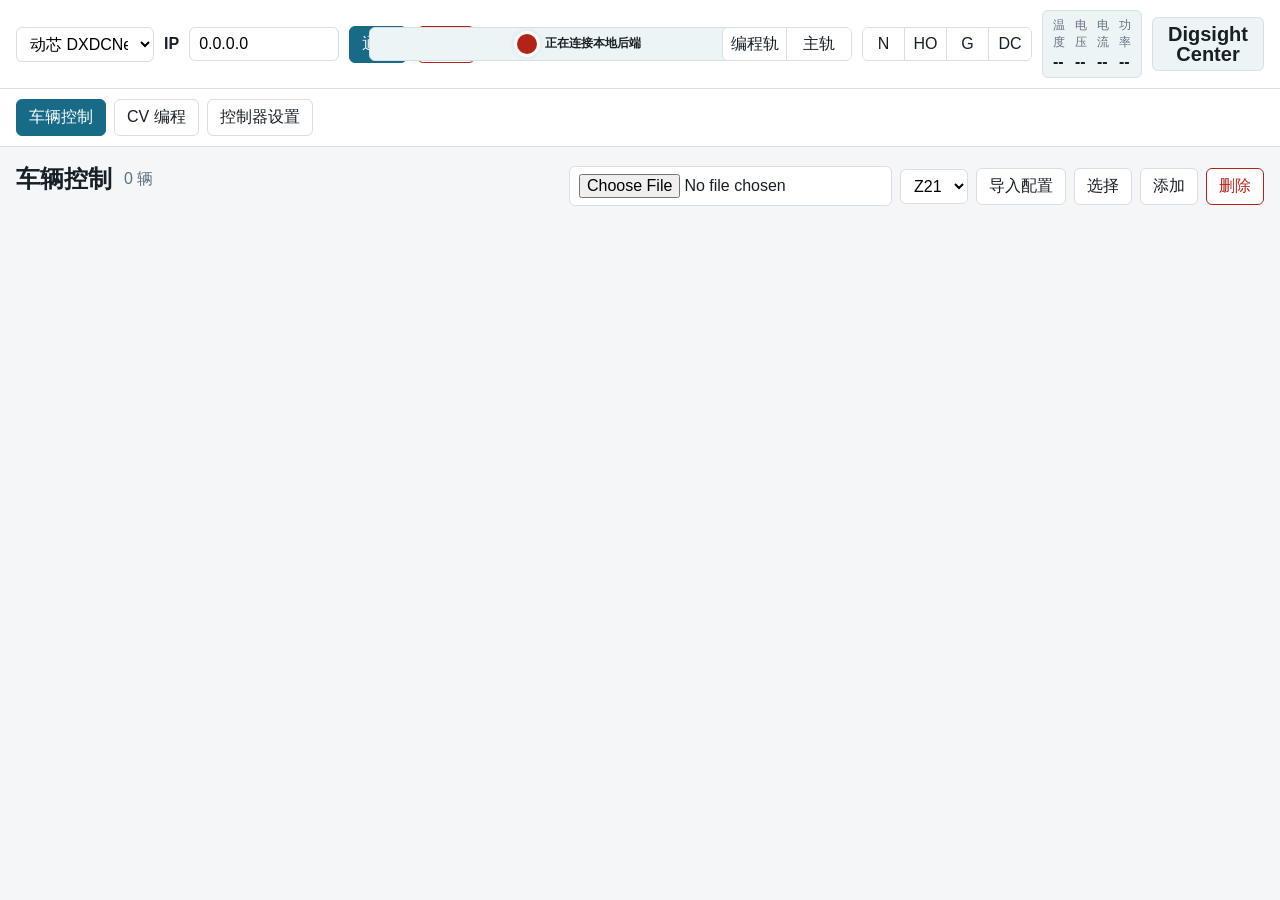
==== index.html @ 3682067f "[Feature] Add frontend CV workflows Add browser-side CV programming interactions, decoder metadata r" ====
<!doctype html>
<html lang="zh-CN">
<head>
  <meta charset="utf-8">
  <meta name="viewport" content="width=device-width, initial-scale=1">
  <title>Digsight Center</title>
  <link rel="icon" href="data:,">
  <link rel="stylesheet" href="/assets/css/app.css?v=20260620-cv-api">
</head>
<body>
  <main class="app-shell">
    <header id="controllerHeader" class="controller-header" aria-label="控制器状态">
      <div class="header-controls">
        <select id="controllerKindSelect" class="controller-kind" aria-label="控制器品牌型号">
          <option value="digsight_controller">动芯 DXDCNet</option>
        </select>
        <label class="ip-field" for="controllerIp">IP</label>
        <input id="controllerIp" name="controllerIp" value="0.0.0.0" inputmode="decimal">
        <button id="powerOnButton" class="primary" type="button">通电</button>
        <button id="powerOffButton" class="danger" type="button">断电</button>
      </div>
      <div id="connectionStatus" class="header-status" role="status" aria-live="polite">
        <span id="connectionLamp" class="lamp lamp-off" aria-label="控制器未能连通"></span>
        <span id="connectionStatusText" class="status-text">正在连接本地后端</span>
        <button id="statusDetailButton" class="status-detail-button" type="button" hidden>详情</button>
      </div>
      <div id="headerRuntime" class="header-runtime">
        <div id="programmingTargetSelector" class="target-selector" aria-label="CV 编程位置">
          <div class="target-buttons" role="group" aria-label="CV 编程位置">
            <button id="targetProgrammingTrackButton" type="button" data-programming-target="programming_track">编程轨</button>
            <button id="targetMainTrackButton" type="button" data-programming-target="main_track">主轨</button>
          </div>
        </div>
        <div id="operationModeSelector" class="mode-selector" aria-label="操作模式">
          <div class="mode-buttons" role="group" aria-label="操作模式">
            <button id="modeNButton" type="button" data-track-mode="n">N</button>
            <button id="modeHoButton" type="button" data-track-mode="ho">HO</button>
            <button id="modeGButton" type="button" data-track-mode="g">G</button>
            <button id="modeDcButton" type="button" data-track-mode="dc">DC</button>
          </div>
        </div>
        <dl class="header-metrics">
          <div><dt>温度</dt><dd id="headerTemperature">--</dd></div>
          <div><dt>电压</dt><dd id="headerVoltage">--</dd></div>
          <div><dt>电流</dt><dd id="headerCurrent">--</dd></div>
          <div><dt>功率</dt><dd id="headerPower">--</dd></div>
        </dl>
      </div>
      <div class="header-brand brand" aria-label="Digsight Center">
        <span class="brand-line">Digsight</span>
        <span class="brand-line">Center</span>
      </div>
    </header>

    <nav class="main-nav" aria-label="主功能">
      <button id="navVehicleControl" type="button" class="active">车辆控制</button>
      <button id="navCvProgramming" type="button">CV 编程</button>
      <button id="navControllerSettings" type="button">控制器设置</button>
    </nav>

    <section id="vehicleControlView" class="view active" aria-label="车辆控制">
      <div class="vehicle-view-toolbar">
        <div class="section-title vehicle-title">
          <h1>车辆控制</h1>
          <span id="vehicleCount">0 辆</span>
          <span id="vehicleModeHint"></span>
        </div>
        <section class="import-strip" aria-label="车辆导入">
          <input id="z21FileInput" type="file" accept=".z21">
          <select id="importFormatSelect" class="import-format" aria-label="导入格式">
            <option value="z21_layout_config">Z21</option>
          </select>
          <button id="importZ21Button" type="button">导入配置</button>
          <button id="selectVehiclesButton" type="button">选择</button>
          <button id="addVehicleButton" type="button">添加</button>
          <button id="deleteVehiclesButton" class="danger" type="button">删除</button>
        </section>
      </div>
      <div id="vehicleRegistry"></div>
      <div id="vehicleEditView" class="subview" hidden></div>
      <div id="vehicleControlDetailView" class="subview" hidden></div>
    </section>

    <section id="cvProgrammingView" class="view" aria-label="CV 编程" hidden>
      <section id="cvTargetPanel" class="panel cv-target-panel"></section>
      <div class="three-panel cv-programming-layout">
        <section id="chipInfoPanel" class="panel"></section>
        <section id="cvListPanel" class="panel"></section>
        <div id="cvEditStackPanel" class="panel-stack">
          <section id="addressPanel" class="panel"></section>
          <section id="cvEditorPanel" class="panel">
            <div id="cvBitEditor"></div>
          </section>
        </div>
      </div>
    </section>

    <section id="controllerSettingsView" class="view" aria-label="控制器设置" hidden>
      <div class="two-panel">
        <section id="controllerInfoPanel" class="panel"></section>
        <section id="trackProfilePanel" class="panel"></section>
      </div>
    </section>
  </main>
  <dialog id="statusDetailDialog" class="status-detail-dialog" aria-labelledby="statusDetailTitle">
    <div class="status-detail-header">
      <h2 id="statusDetailTitle">状态详情</h2>
      <button id="statusDetailCloseButton" class="status-detail-close" type="button" aria-label="关闭">×</button>
    </div>
    <pre id="statusDetailText" class="status-detail-text"></pre>
  </dialog>
  <script type="module" src="/assets/js/app.js?v=20260620-cv-api"></script>
</body>
</html>
---- assets/css/app.css ----
:root {
  color-scheme: light;
  font-family: "Microsoft YaHei", Arial, sans-serif;
  --bg: #f4f6f8;
  --panel: #ffffff;
  --line: #d7dee5;
  --text: #172026;
  --muted: #60717f;
  --accent: #176b87;
  --ok: #12805c;
  --danger: #b42318;
  --busy: #d99a00;
  --standby: #1d5fbf;
  --soft: #edf4f6;
  --vehicle-thumb-inline: clamp(3.5rem, 12vw, 4.5rem);
  --vehicle-thumb-block: clamp(2.6rem, 9vw, 3.4rem);
  --control-image-inline: clamp(4rem, 14vw, 5rem);
  --control-image-block: clamp(3.4rem, 8vw, 4.5rem);
}

* {
  box-sizing: border-box;
}

body {
  margin: 0;
  background: var(--bg);
  color: var(--text);
}

button,
input,
select {
  font: inherit;
}

button {
  min-height: 34px;
  padding: 7px 12px;
  border: 1px solid var(--line);
  border-radius: 6px;
  background: #ffffff;
  color: var(--text);
  cursor: pointer;
}

button.active,
button.primary {
  border-color: var(--accent);
  background: var(--accent);
  color: #ffffff;
}

button:disabled {
  color: var(--muted);
  cursor: not-allowed;
}

button.danger {
  border-color: var(--danger);
  color: var(--danger);
}

input,
select {
  min-height: 34px;
  padding: 7px 9px;
  border: 1px solid var(--line);
  border-radius: 6px;
  background: #ffffff;
}

.app-shell {
  min-height: 100vh;
  display: flex;
  flex-direction: column;
}

.controller-header {
  display: grid;
  grid-template-columns: minmax(0, 1fr) minmax(220px, auto) minmax(0, 1fr) auto;
  grid-template-areas: "controls status runtime brand";
  gap: 10px;
  align-items: center;
  min-height: 64px;
  padding: 10px 16px;
  border-bottom: 1px solid var(--line);
  background: var(--panel);
}

.header-controls {
  grid-area: controls;
  display: flex;
  align-items: center;
  gap: 10px;
  min-width: 0;
}

.header-controls button {
  flex: 0 0 auto;
  white-space: nowrap;
}

.header-controls #controllerIp {
  width: 150px;
}

.header-controls .controller-kind {
  width: 138px;
}

.header-status {
  grid-area: status;
  display: flex;
  align-items: center;
  justify-content: center;
  gap: 8px;
  justify-self: center;
  width: clamp(240px, 34vw, 420px);
  min-width: 220px;
  max-width: 420px;
  min-height: 34px;
  padding: 4px 10px;
  border: 1px solid var(--line);
  border-radius: 6px;
  background: var(--soft);
  text-align: center;
  font-size: 0.78rem;
  font-weight: 600;
  line-height: 1.25;
  color: var(--text);
}

.status-text {
  min-width: 0;
  display: -webkit-box;
  overflow: hidden;
  -webkit-box-orient: vertical;
  -webkit-line-clamp: 2;
  overflow-wrap: anywhere;
}

.status-detail-button {
  min-height: 0;
  padding: 0;
  border: 0;
  background: transparent;
  color: var(--accent);
  font-size: 0.85rem;
  font-weight: 700;
  text-decoration: underline;
}

.status-detail-dialog {
  width: min(760px, calc(100vw - 32px));
  max-height: min(720px, calc(100vh - 32px));
  padding: 14px;
  border: 1px solid var(--line);
  border-radius: 8px;
  background: #fff;
}

.status-detail-dialog::backdrop {
  background: rgba(15, 23, 42, 0.35);
}

.status-detail-header {
  display: flex;
  align-items: center;
  justify-content: space-between;
  gap: 12px;
  margin-bottom: 10px;
}

.status-detail-header h2 {
  margin: 0;
  font-size: 1rem;
}

.status-detail-close {
  inline-size: 32px;
  min-height: 32px;
  padding: 0;
  font-size: 20px;
  line-height: 1;
}

.status-detail-text {
  max-height: min(560px, calc(100vh - 150px));
  margin: 0;
  padding: 10px;
  overflow: auto;
  border: 1px solid var(--line);
  border-radius: 6px;
  background: #f8fafb;
  color: var(--text);
  font-family: ui-monospace, SFMono-Regular, Menlo, Consolas, monospace;
  font-size: 12px;
  line-height: 1.45;
  white-space: pre-wrap;
}

.header-runtime {
  grid-area: runtime;
  display: flex;
  justify-self: end;
  align-items: center;
  gap: 10px;
}

.header-brand {
  grid-area: brand;
  justify-self: end;
}

.brand {
  display: grid;
  place-items: center;
  gap: 0;
  line-height: 1;
  min-width: 112px;
  padding: 6px 10px;
  border: 1px solid var(--line);
  border-radius: 6px;
  background: var(--soft);
  text-align: center;
  font-size: 20px;
  font-weight: 700;
}

.brand-line {
  display: block;
}

.ip-field {
  color: var(--text);
  font-weight: 700;
}

.target-selector,
.mode-selector {
  display: flex;
  align-items: center;
  gap: 6px;
}

.target-buttons,
.mode-buttons {
  display: grid;
  border: 1px solid var(--line);
  border-radius: 6px;
  overflow: hidden;
  background: #ffffff;
}

.target-buttons {
  grid-template-columns: repeat(2, 64px);
}

.mode-buttons {
  grid-template-columns: repeat(4, 42px);
}

.target-buttons button,
.mode-buttons button {
  min-height: 32px;
  padding: 5px 0;
  border: 0;
  border-right: 1px solid var(--line);
  border-radius: 0;
}

.target-buttons button {
  min-width: 64px;
}

.mode-buttons button {
  min-width: 42px;
}

.target-buttons button:last-child,
.mode-buttons button:last-child {
  border-right: 0;
}

.lamp {
  inline-size: clamp(16px, 1.25rem, 22px);
  block-size: clamp(16px, 1.25rem, 22px);
  aspect-ratio: 1;
  flex: 0 0 auto;
  border-radius: 999px;
  display: inline-block;
  box-shadow: 0 0 0 3px rgba(255, 255, 255, 0.9), 0 0 10px rgba(15, 23, 42, 0.18);
}

.lamp-on,
.lamp-track-on {
  background: var(--ok);
}

.lamp-track-off {
  background: var(--standby);
}

.lamp-off {
  background: var(--danger);
}

.lamp-busy {
  background: var(--busy);
  animation: lampPulse 1s ease-in-out infinite;
}

.lamp-short {
  background: var(--danger);
  animation: lampPulse 1s ease-in-out infinite;
}

@keyframes lampPulse {
  0%,
  100% {
    opacity: 1;
  }

  50% {
    opacity: 0.35;
  }
}

.header-metrics {
  display: grid;
  grid-template-columns: repeat(4, auto);
  gap: 10px;
  margin: 0;
  min-height: 44px;
  padding: 6px 10px;
  border: 1px solid var(--line);
  border-radius: 6px;
  background: var(--soft);
}

.header-metrics div {
  display: grid;
  gap: 2px;
}

.header-metrics dt {
  color: var(--muted);
  font-size: 12px;
}

.header-metrics dd {
  margin: 0;
  font-weight: 600;
}

.main-nav {
  display: flex;
  gap: 8px;
  align-items: center;
  padding: 10px 16px;
  border-bottom: 1px solid var(--line);
  background: var(--panel);
}

.view {
  padding: 16px;
}

.vehicle-view-toolbar {
  display: flex;
  align-items: center;
  justify-content: space-between;
  gap: 16px;
  margin-bottom: 14px;
}

.vehicle-title {
  margin-bottom: 0;
  min-width: 0;
}

.vehicle-title span {
  color: var(--muted);
}

.import-strip {
  display: flex;
  flex-wrap: wrap;
  justify-content: flex-end;
  gap: 8px;
  align-items: center;
}

.section-title,
.subview-toolbar {
  display: flex;
  gap: 12px;
  align-items: center;
  margin-bottom: 14px;
}

.section-title h1,
.subview-toolbar h1,
.speed-panel h2 {
  margin: 0;
}

.vehicle-grid {
  display: grid;
  grid-template-columns: repeat(auto-fill, minmax(250px, 1fr));
  gap: 12px;
}

.vehicle-card {
  display: grid;
  grid-template-columns: var(--vehicle-thumb-inline) minmax(0, 1fr);
  gap: 12px;
  align-items: center;
  padding: 12px;
  border: 1px solid var(--line);
  border-radius: 8px;
  background: var(--panel);
  overflow: hidden;
}

.vehicle-card > img,
.vehicle-card > .vehicle-placeholder {
  inline-size: var(--vehicle-thumb-inline);
  block-size: var(--vehicle-thumb-block);
  object-fit: contain;
}

.image-preview img {
  max-width: 100%;
  max-height: 100%;
  object-fit: contain;
}

.vehicle-placeholder {
  width: 72px;
  height: 54px;
  display: grid;
  place-items: center;
  border: 1px solid var(--line);
  border-radius: 6px;
  color: var(--muted);
  background: var(--soft);
}

.vehicle-text {
  min-width: 0;
}

.vehicle-text h2 {
  margin: 0 0 4px;
  min-width: 0;
  display: flex;
  align-items: center;
  gap: 6px;
  overflow: hidden;
  white-space: nowrap;
  font-size: 18px;
  line-height: 1.35;
}

.vehicle-display-name {
  min-width: 0;
  flex: 0 1 auto;
  overflow: hidden;
  text-overflow: ellipsis;
  white-space: nowrap;
}

.vehicle-type-icon {
  inline-size: 1.4rem;
  block-size: 1.4rem;
  display: inline-grid;
  place-items: center;
  flex: 0 0 auto;
  line-height: 1;
}

.vehicle-kind-icon {
  inline-size: 1.35rem;
  block-size: 1.35rem;
  display: block;
}

.vehicle-energy-glyph {
  position: relative;
  inline-size: 1.45rem;
  block-size: 1.45rem;
  display: inline-block;
  color: var(--accent);
}

.vehicle-energy-diesel {
  color: #dc2626;
}

.vehicle-energy-electric {
  color: #eab308;
}

.vehicle-energy-steam {
  color: #111827;
}

.vehicle-energy-hybrid {
  color: #16a34a;
}

.vehicle-energy-body {
  position: absolute;
  left: 0.14rem;
  top: 0.47rem;
  inline-size: 1.14rem;
  block-size: 0.5rem;
  border: 2px solid currentColor;
  border-radius: 2px;
  background: transparent;
}

.vehicle-energy-pantograph {
  position: absolute;
  left: 0.25rem;
  top: 0.04rem;
  inline-size: 0.94rem;
  block-size: 0.44rem;
}

.vehicle-energy-pantograph::before,
.vehicle-energy-pantograph::after {
  content: "";
  position: absolute;
  top: 0.29rem;
  inline-size: 0.42rem;
  block-size: 2px;
  border-radius: 999px;
  background: currentColor;
}

.vehicle-energy-pantograph::before {
  left: 0.16rem;
  transform: rotate(-34deg);
  transform-origin: left center;
}

.vehicle-energy-pantograph::after {
  right: 0.16rem;
  transform: rotate(34deg);
  transform-origin: right center;
}

.vehicle-energy-pantograph-diamond {
  position: absolute;
  left: 50%;
  top: 0.03rem;
  inline-size: 0.26rem;
  block-size: 0.26rem;
  border: 2px solid currentColor;
  border-radius: 2px;
  background: transparent;
  transform: translateX(-50%) rotate(45deg);
}

.vehicle-energy-bolt {
  position: absolute;
  left: 50%;
  top: 50%;
  inline-size: 0.26rem;
  block-size: 0.42rem;
  background: currentColor;
  clip-path: polygon(50% 0, 100% 0, 64% 42%, 100% 42%, 30% 100%, 44% 56%, 0 56%);
  transform: translate(-50%, -50%);
}

.vehicle-energy-engine {
  position: absolute;
  left: 50%;
  top: 50%;
  inline-size: 0.86rem;
  block-size: 0.28rem;
  border-bottom: 2px solid currentColor;
  transform: translate(-50%, -50%);
}

.vehicle-energy-engine::before,
.vehicle-energy-engine::after {
  content: "";
  position: absolute;
  background: currentColor;
}

.vehicle-energy-engine::before {
  left: 0;
  top: -0.02rem;
  inline-size: 100%;
  block-size: 0.18rem;
  background: repeating-linear-gradient(
    90deg,
    currentColor 0,
    currentColor 0.1rem,
    transparent 0.1rem,
    transparent 0.2rem
  );
}

.vehicle-energy-engine::after {
  left: 0.1rem;
  bottom: -0.09rem;
  inline-size: 0.68rem;
  block-size: 0.11rem;
  border-radius: 999px;
  background: currentColor;
}

.vehicle-energy-wheels {
  position: absolute;
  left: 0.2rem;
  top: 0.94rem;
  inline-size: 1.05rem;
  display: flex;
  justify-content: space-between;
  align-items: center;
}

.vehicle-energy-wheel {
  inline-size: 0.25rem;
  block-size: 0.25rem;
  border: 2px solid currentColor;
  border-radius: 50%;
  background: #fff;
}

.vehicle-energy-steam-base {
  position: absolute;
  inset: 0;
}

.vehicle-energy-boiler {
  position: absolute;
  left: 0.14rem;
  top: 0.62rem;
  inline-size: 0.76rem;
  block-size: 0.34rem;
  border-radius: 0.2rem 0.04rem 0.04rem 0.04rem;
  background: currentColor;
}

.vehicle-energy-cab {
  position: absolute;
  right: 0.08rem;
  top: 0.52rem;
  inline-size: 0.42rem;
  block-size: 0.44rem;
  background: currentColor;
}

.vehicle-energy-cab::before {
  content: "";
  position: absolute;
  left: 0.1rem;
  top: 0.1rem;
  inline-size: 0.17rem;
  block-size: 0.14rem;
  background: #fff;
}

.vehicle-energy-smokestack {
  position: absolute;
  left: 0.27rem;
  top: 0.42rem;
  inline-size: 0.16rem;
  block-size: 0.25rem;
  background: currentColor;
}

.vehicle-energy-smokestack::before {
  content: "";
  position: absolute;
  left: -0.05rem;
  top: -0.06rem;
  inline-size: 0.26rem;
  block-size: 0.08rem;
  background: currentColor;
}

.vehicle-energy-smoke {
  position: absolute;
  left: 0.36rem;
  top: 0.16rem;
  inline-size: 0.22rem;
  block-size: 0.22rem;
  border-radius: 50%;
  background: currentColor;
}

.vehicle-energy-smoke::before,
.vehicle-energy-smoke::after {
  content: "";
  position: absolute;
  border-radius: 50%;
  background: currentColor;
}

.vehicle-energy-smoke::before {
  left: -0.16rem;
  top: 0.11rem;
  inline-size: 0.17rem;
  block-size: 0.17rem;
}

.vehicle-energy-smoke::after {
  left: 0.14rem;
  top: -0.08rem;
  inline-size: 0.25rem;
  block-size: 0.25rem;
}

.vehicle-energy-electric .vehicle-energy-pantograph {
  color: currentColor;
}

.vehicle-energy-electric .vehicle-energy-pantograph-diamond {
  color: currentColor;
}

.vehicle-energy-electric .vehicle-energy-body > .vehicle-energy-bolt {
  color: currentColor;
}

.vehicle-energy-diesel .vehicle-energy-engine {
  color: currentColor;
}

.vehicle-energy-steam .vehicle-energy-smokestack {
  color: currentColor;
}

.vehicle-energy-steam .vehicle-energy-boiler,
.vehicle-energy-steam .vehicle-energy-cab,
.vehicle-energy-steam .vehicle-energy-smoke {
  color: currentColor;
}

.vehicle-energy-steam .vehicle-energy-wheels {
  left: 0.1rem;
  top: 0.94rem;
  inline-size: 1.24rem;
}

.vehicle-energy-steam .vehicle-energy-wheel {
  inline-size: 0.24rem;
  block-size: 0.24rem;
}

.vehicle-energy-hybrid .vehicle-energy-engine {
  color: currentColor;
}

.vehicle-energy-hybrid .vehicle-energy-pantograph {
  color: currentColor;
}

.vehicle-energy-hybrid .vehicle-energy-pantograph-diamond {
  color: currentColor;
}

.vehicle-full-name-tag {
  flex: 0 1 auto;
  min-width: 0;
  max-width: 42%;
  display: inline-block;
  padding: 1px 5px;
  border: 1px solid var(--line);
  border-radius: 4px;
  background: #fff;
  color: var(--muted);
  font-size: 11px;
  font-weight: 500;
  line-height: 1.2;
  overflow: hidden;
  text-overflow: ellipsis;
  white-space: nowrap;
}

.vehicle-meta-tag {
  flex: 0 0 auto;
  min-width: 0;
  display: inline-block;
  padding: 1px 5px;
  border: 1px solid var(--line);
  border-radius: 4px;
  background: #fff;
  color: var(--muted);
  font-size: 11px;
  line-height: 1.2;
  white-space: nowrap;
}

.vehicle-max-speed-tag {
  font-weight: 700;
}

.vehicle-text p {
  margin: 0;
  color: var(--muted);
}

.vehicle-address-badge {
  flex: 0 0 auto;
  height: 1.35em;
  display: inline-flex;
  align-items: center;
  justify-content: center;
  padding: 1px 6px;
  border: 1px solid var(--line);
  border-radius: 4px;
  background: #fff;
  color: var(--text);
  font-size: 0.95em;
  font-weight: 700;
  line-height: 1;
  white-space: nowrap;
}

.vehicle-detail-line {
  display: flex;
  align-items: center;
  flex-wrap: wrap;
  gap: 4px;
  min-width: 0;
  margin-top: 3px;
  overflow: visible;
  white-space: normal;
}

.vehicle-detail-tag {
  flex: 0 1 auto;
  min-width: 0;
  display: inline-flex;
  align-items: center;
  gap: 3px;
  padding: 1px 4px;
  border: 1px solid var(--line);
  border-radius: 4px;
  background: #fff;
  color: var(--muted);
  font-size: 11px;
  line-height: 1.2;
  white-space: normal;
}

.vehicle-detail-label {
  flex: 0 0 auto;
  color: var(--muted);
  white-space: nowrap;
}

.vehicle-detail-value {
  min-width: 0;
  color: var(--text);
  font-weight: 500;
  overflow-wrap: anywhere;
  white-space: normal;
}

.card-actions {
  grid-column: 1 / -1;
  display: flex;
  gap: 8px;
}
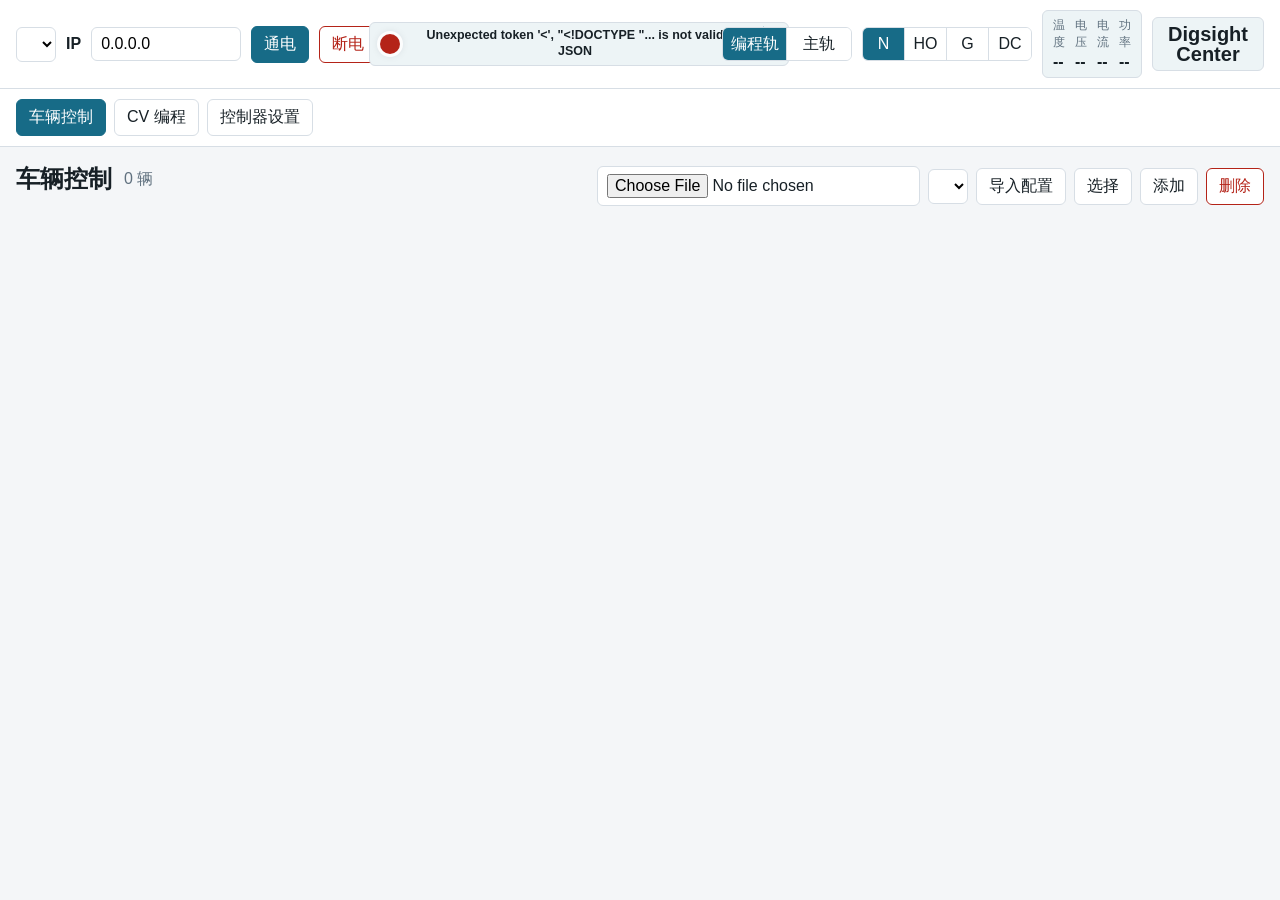
==== commit cf31e586: "[Feature] Add frontend bootstrap and cab workflow modules Wire the browser bootstrap entry points an" ====
--- a/index.html
+++ b/index.html
@@ -5,15 +5,13 @@
   <meta name="viewport" content="width=device-width, initial-scale=1">
   <title>Digsight Center</title>
   <link rel="icon" href="data:,">
-  <link rel="stylesheet" href="/assets/css/app.css?v=20260620-cv-api">
+  <link rel="stylesheet" href="/assets/css/app.css">
 </head>
 <body>
   <main class="app-shell">
     <header id="controllerHeader" class="controller-header" aria-label="控制器状态">
       <div class="header-controls">
-        <select id="controllerKindSelect" class="controller-kind" aria-label="控制器品牌型号">
-          <option value="digsight_controller">动芯 DXDCNet</option>
-        </select>
+        <select id="controllerKindSelect" class="controller-kind" aria-label="控制器品牌型号"></select>
         <label class="ip-field" for="controllerIp">IP</label>
         <input id="controllerIp" name="controllerIp" value="0.0.0.0" inputmode="decimal">
         <button id="powerOnButton" class="primary" type="button">通电</button>
@@ -66,11 +64,9 @@
           <span id="vehicleModeHint"></span>
         </div>
         <section class="import-strip" aria-label="车辆导入">
-          <input id="z21FileInput" type="file" accept=".z21">
-          <select id="importFormatSelect" class="import-format" aria-label="导入格式">
-            <option value="z21_layout_config">Z21</option>
-          </select>
-          <button id="importZ21Button" type="button">导入配置</button>
+          <input id="importConfigFileInput" type="file">
+          <select id="importFormatSelect" class="import-format" aria-label="导入格式"></select>
+          <button id="importConfigButton" type="button">导入配置</button>
           <button id="selectVehiclesButton" type="button">选择</button>
           <button id="addVehicleButton" type="button">添加</button>
           <button id="deleteVehiclesButton" class="danger" type="button">删除</button>
@@ -109,6 +105,6 @@
     </div>
     <pre id="statusDetailText" class="status-detail-text"></pre>
   </dialog>
-  <script type="module" src="/assets/js/app.js?v=20260620-cv-api"></script>
+  <script type="module" src="/assets/js/app.js"></script>
 </body>
 </html>
--- a/assets/css/app.css
+++ b/assets/css/app.css
@@ -140,6 +140,17 @@
   overflow-wrap: anywhere;
 }
 
+.cv-error-detail-link {
+  min-height: 0;
+  padding: 0;
+  border: 0;
+  background: transparent;
+  color: var(--accent);
+  font-weight: inherit;
+  text-align: inherit;
+  text-decoration: underline;
+}
+
 .status-detail-button {
   min-height: 0;
   padding: 0;
@@ -873,3 +884,1967 @@
   gap: 8px;
 }
 
+.cab-workspace {
+  display: grid;
+  grid-template-columns: repeat(2, minmax(0, 1fr));
+  gap: 16px;
+  min-height: calc(100vh - 240px);
+}
+
+.cab-column {
+  min-width: 0;
+  display: grid;
+  gap: 12px;
+  align-content: start;
+  padding: 12px;
+  border: 1px solid var(--line);
+  border-radius: 8px;
+  background: var(--panel);
+}
+
+.cab-column.active-cab {
+  outline: 2px solid var(--accent);
+  outline-offset: 2px;
+}
+
+.cab-header,
+.cab-vehicle-row,
+.cab-control-actions,
+.cab-speed-row {
+  display: flex;
+  align-items: center;
+  gap: 8px;
+}
+
+.cab-header {
+  display: flex;
+  align-items: center;
+  justify-content: space-between;
+  gap: 12px;
+}
+
+.cab-header h2 {
+  flex: 0 0 auto;
+  margin: 0;
+  font-size: 1.1rem;
+  white-space: nowrap;
+}
+
+.cab-header-controls {
+  flex: 1 1 auto;
+  min-width: 0;
+  display: flex;
+  align-items: center;
+  justify-content: flex-end;
+  gap: 8px;
+}
+
+.cab-filter-bar {
+  flex: 0 1 auto;
+  min-width: 0;
+  display: grid;
+  grid-template-columns: repeat(5, max-content);
+  justify-content: end;
+  gap: 8px;
+  align-items: center;
+}
+
+.cab-function-number-toggle,
+.cab-function-label-toggle {
+  white-space: nowrap;
+}
+
+.cab-function-number-toggle[aria-pressed="true"],
+.cab-function-label-toggle[aria-pressed="true"] {
+  border-color: var(--accent);
+  background: var(--accent);
+  color: #fff;
+}
+
+.cab-function-number-toggle[aria-pressed="false"],
+.cab-function-label-toggle[aria-pressed="false"] {
+  background: #fff;
+  color: var(--muted);
+}
+
+.cab-filter-bar select {
+  min-width: 0;
+  inline-size: max-content;
+  max-inline-size: 8rem;
+  white-space: nowrap;
+}
+
+.cab-vehicle-list {
+  display: grid;
+  gap: 8px;
+  max-height: calc(100vh - 360px);
+  overflow: auto;
+}
+
+.cab-vehicle-row {
+  width: 100%;
+  min-height: 76px;
+  padding: 8px;
+  border: 1px solid var(--line);
+  border-radius: 6px;
+  background: var(--soft);
+  text-align: left;
+  overflow: hidden;
+  cursor: pointer;
+}
+
+.cab-vehicle-select {
+  flex: 1 1 auto;
+  min-width: 0;
+  display: flex;
+  align-items: center;
+  gap: 8px;
+  padding: 0;
+  border: 0;
+  background: transparent;
+  text-align: left;
+}
+
+.cab-vehicle-row .vehicle-text {
+  flex: 1 1 auto;
+  min-inline-size: 0;
+  overflow: hidden;
+}
+
+.cab-vehicle-row .vehicle-display-name {
+  max-inline-size: clamp(8rem, 24vw, 18rem);
+}
+
+.cab-vehicle-select > img,
+.cab-vehicle-select > .vehicle-placeholder {
+  inline-size: var(--vehicle-thumb-inline);
+  block-size: var(--vehicle-thumb-block);
+  flex: 0 0 var(--vehicle-thumb-inline);
+  object-fit: contain;
+}
+
+.cab-vehicle-row.selected {
+  border-color: var(--accent);
+  background: #eef6ff;
+  box-shadow: inset 3px 0 0 var(--accent);
+}
+
+.cab-vehicle-row.multi-selected {
+  border-color: var(--accent);
+  background: #e8f4f2;
+}
+
+.vehicle-multi-select {
+  flex: 0 0 auto;
+}
+
+.cab-current-badge-slot {
+  min-inline-size: 4.2rem;
+  display: inline-flex;
+  justify-content: flex-end;
+  flex: 0 0 auto;
+}
+
+.cab-vehicle-row.disabled-by-other-cab {
+  opacity: 0.48;
+  filter: grayscale(1);
+}
+
+.cab-vehicle-row.disabled-by-other-cab .cab-vehicle-select {
+  cursor: not-allowed;
+}
+
+.cab-vehicle-row.dragging {
+  opacity: 0.36;
+  border-style: dashed;
+  box-shadow: 0 8px 18px rgba(15, 23, 42, 0.14);
+}
+
+.vehicle-drag-handle {
+  inline-size: 2rem;
+  flex: 0 0 2rem;
+  padding: 0;
+  cursor: grab;
+}
+
+.vehicle-drag-handle:active {
+  cursor: grabbing;
+}
+
+.cab-vehicle-edit,
+.vehicle-drag-handle {
+  flex: 0 0 auto;
+  white-space: nowrap;
+}
+
+.cab-current-badge {
+  flex: 0 0 auto;
+  padding: 3px 7px;
+  border-radius: 999px;
+  background: var(--accent);
+  color: #fff;
+  font-size: 12px;
+  font-weight: 700;
+  white-space: nowrap;
+}
+
+.cab-disabled-badge {
+  display: inline-flex;
+  align-items: center;
+  justify-content: center;
+  max-inline-size: 100%;
+  padding: 0.1rem 0.35rem;
+  border-radius: 0.25rem;
+  background: #e5e7eb;
+  color: #475569;
+  font-size: 0.75rem;
+  line-height: 1.2;
+}
+
+.cab-control-panel {
+  display: grid;
+  gap: 10px;
+  padding: 10px;
+  border: 1px solid var(--line);
+  border-radius: 8px;
+  background: #fff;
+}
+
+.cab-control-image {
+  --cab-control-image-block-size: clamp(6rem, 10vw, 9.5rem);
+  inline-size: 100%;
+  block-size: var(--cab-control-image-block-size);
+  min-block-size: 0;
+  display: grid;
+  place-items: center;
+  overflow: hidden;
+}
+
+.cab-control-image img {
+  max-inline-size: 100%;
+  max-block-size: var(--cab-control-image-block-size);
+  max-height: var(--cab-control-image-block-size);
+  width: auto;
+  height: auto;
+  display: block;
+  object-fit: contain;
+  object-position: center;
+}
+
+.cab-control-image .vehicle-placeholder {
+  inline-size: 100%;
+  block-size: 100%;
+  object-fit: contain;
+  object-position: center;
+}
+
+.cab-control-main-row {
+  display: grid;
+  grid-template-columns: minmax(8rem, 0.85fr) minmax(12rem, 1.15fr) minmax(4.25rem, max-content);
+  grid-template-areas:
+    "info media actions"
+    "functions functions actions";
+  gap: 8px;
+  align-items: stretch;
+}
+
+.cab-control-info {
+  grid-area: info;
+  min-width: 0;
+  display: grid;
+  align-content: center;
+}
+
+.cab-control-identity {
+  min-width: 0;
+  display: grid;
+  grid-template-rows: auto auto auto;
+  align-content: center;
+  gap: 5px;
+}
+
+.cab-control-identity-line {
+  min-width: 0;
+  overflow-wrap: anywhere;
+}
+
+.cab-control-identity-primary {
+  min-width: 0;
+}
+
+.cab-control-vehicle-name {
+  font-size: 1rem;
+  line-height: 1.2;
+}
+
+.cab-control-vehicle-address {
+  color: var(--muted);
+  font-weight: 700;
+}
+
+.cab-control-address-row,
+.cab-control-meta-row {
+  display: flex;
+  align-items: center;
+  gap: 5px;
+  min-width: 0;
+  overflow: hidden;
+  white-space: nowrap;
+}
+
+.cab-control-address-badge {
+  flex: 0 0 auto;
+  display: inline-grid;
+  min-inline-size: 2.4em;
+  padding: 2px 8px;
+  border: 1px solid var(--line);
+  border-radius: 5px;
+  background: #fff;
+  color: var(--text);
+  font-weight: 800;
+  text-align: center;
+}
+
+.cab-control-full-name-tag,
+.cab-control-meta-tag {
+  min-width: 0;
+  display: inline-block;
+  padding: 2px 6px;
+  border: 1px solid var(--line);
+  border-radius: 5px;
+  background: #fff;
+  color: var(--muted);
+  font-size: 0.78rem;
+  font-weight: 600;
+  line-height: 1.2;
+  overflow: hidden;
+  text-overflow: ellipsis;
+  white-space: nowrap;
+}
+
+.cab-control-full-name-tag {
+  flex: 0 1 auto;
+  max-inline-size: 100%;
+}
+
+.cab-control-meta-tag {
+  flex: 0 1 auto;
+  max-inline-size: 100%;
+}
+
+.cab-control-media {
+  grid-area: media;
+  min-width: 0;
+  display: grid;
+  place-items: center;
+  gap: 4px;
+}
+
+.cab-consist-image-switcher {
+  width: 100%;
+  min-width: 0;
+  display: grid;
+  grid-template-columns: 1.8rem minmax(0, 1fr) 1.8rem;
+  align-items: center;
+  gap: 4px;
+}
+
+.cab-consist-image-switcher .cab-control-image {
+  min-width: 0;
+}
+
+.cab-consist-image-switcher button {
+  min-width: 0;
+  min-height: 1.7rem;
+  padding: 0;
+  font-weight: 800;
+}
+
+.cab-speed-control {
+  min-width: 0;
+  min-block-size: 0;
+  block-size: 100%;
+  align-self: stretch;
+  inline-size: 100%;
+  display: grid;
+  grid-template-rows: max-content minmax(0, 1fr);
+  gap: 5px;
+  place-items: stretch center;
+}
+
+.cab-speed-value {
+  color: var(--text);
+  font-size: 0.95rem;
+  line-height: 1.2;
+  font-weight: 800;
+  text-align: center;
+  justify-self: center;
+  white-space: nowrap;
+}
+
+.cab-speed-throttle {
+  --speed-fill-percent: 0%;
+  position: relative;
+  isolation: isolate;
+  inline-size: clamp(4rem, 6vw, 5.6rem);
+  block-size: 100%;
+  min-block-size: clamp(8rem, 13vw, 10.8rem);
+  margin: 0;
+  padding: 0;
+  overflow: hidden;
+  border: 1px solid #a9c9d5;
+  border-radius: 8px 8px 6px 6px;
+  background:
+    linear-gradient(0deg, rgba(91, 121, 135, 0.14), rgba(255, 255, 255, 0.24) 42%, rgba(255, 255, 255, 0.72)),
+    linear-gradient(0deg, #dceaf0 0%, #f6fafb 100%);
+  box-shadow:
+    inset 0 1px 2px rgba(255, 255, 255, 0.9),
+    inset 0 -2px 4px rgba(87, 117, 132, 0.18),
+    0 1px 2px rgba(15, 23, 42, 0.12);
+  clip-path: polygon(12% 0, 88% 0, 72% 100%, 28% 100%);
+  cursor: ns-resize;
+  touch-action: none;
+}
+
+.cab-speed-throttle:focus-visible {
+  outline: 3px solid rgba(47, 154, 186, 0.45);
+  outline-offset: 3px;
+}
+
+.cab-speed-throttle::after {
+  content: "";
+  position: absolute;
+  inset: 0;
+  z-index: 2;
+  pointer-events: none;
+  background: linear-gradient(0deg, rgba(65, 93, 108, 0.12), rgba(255, 255, 255, 0) 46%, rgba(255, 255, 255, 0.44));
+}
+
+.cab-speed-throttle-fill {
+  position: absolute;
+  inset-inline: 0;
+  inset-block-end: 0;
+  z-index: 1;
+  block-size: var(--speed-fill-percent);
+  background: linear-gradient(0deg, #e9532d 0%, #ff7a3d 100%);
+  box-shadow: inset 0 1px 2px rgba(255, 255, 255, 0.18);
+  pointer-events: none;
+}
+
+.cab-control-side-actions {
+  grid-area: actions;
+  min-width: clamp(5.4rem, 9vw, 7rem);
+  display: grid;
+  grid-template-rows: minmax(clamp(8rem, 13vw, 10.8rem), 1fr) max-content max-content;
+  align-content: stretch;
+  justify-items: stretch;
+  gap: 5px;
+}
+
+.cab-direction-row {
+  display: grid;
+  grid-template-columns: 1fr 1fr;
+  gap: 4px;
+}
+
+.cab-direction-row button {
+  min-width: 0;
+  min-height: 30px;
+  padding-inline: 0;
+  font-size: 1rem;
+  font-weight: 800;
+}
+
+.cab-control-side-actions button {
+  min-width: 0;
+  padding-inline: 8px;
+}
+
+.cab-economic-stop {
+  min-width: 4.25rem;
+  min-height: 30px;
+  padding: 4px 5px;
+  background: #b91c1c;
+  border-color: #7f1d1d;
+  color: #fff;
+  font-size: 0.78rem;
+  font-weight: 900;
+  box-shadow: 0 0 0 2px rgba(127, 29, 29, 0.18), 0 2px 8px rgba(127, 29, 29, 0.28);
+  text-shadow: 0 1px 1px rgba(0, 0, 0, 0.35);
+  white-space: nowrap;
+}
+
+button.danger.cab-economic-stop {
+  background: #b91c1c;
+  border-color: #7f1d1d;
+  color: #fff;
+}
+
+.cab-economic-stop:hover {
+  background: #991b1b;
+  border-color: #7f1d1d;
+}
+
+.cab-speed-row strong {
+  width: 44px;
+  text-align: right;
+  font-size: 22px;
+}
+
+.cab-speed-row input {
+  flex: 1 1 180px;
+}
+
+.cab-function-grid {
+  --cab-function-columns: 5;
+  grid-area: functions;
+  display: grid;
+  grid-template-columns: repeat(var(--cab-function-columns), minmax(0, 1fr));
+  gap: 6px;
+  padding: 0;
+  border: 0;
+}
+
+.cab-control-main-row > .cab-function-grid {
+  align-self: start;
+}
+
+.function-extra-grid {
+  --cab-function-columns: 5;
+  display: grid;
+  grid-template-columns: repeat(var(--cab-function-columns), minmax(0, 1fr));
+  gap: 6px;
+  padding: 0;
+  border: 0;
+}
+
+.function-slot-button {
+  --function-label-width: 3.35rem;
+  min-width: 0;
+  block-size: clamp(38px, 2.7rem, 48px);
+  min-height: clamp(38px, 2.7rem, 48px);
+  display: grid;
+  align-content: center;
+  align-items: center;
+  justify-content: center;
+  justify-items: center;
+  gap: 3px;
+  padding: 5px 4px;
+  text-align: center;
+  overflow: hidden;
+}
+
+.function-slot-button > * {
+  min-width: 0;
+}
+
+.function-icon-slot {
+  inline-size: 1.25rem;
+  block-size: 1.25rem;
+  display: grid;
+  place-items: center;
+}
+
+.function-key {
+  font-size: 0.78rem;
+  font-weight: 700;
+  line-height: 1;
+  white-space: nowrap;
+}
+
+.function-label {
+  inline-size: var(--function-label-width);
+  max-inline-size: var(--function-label-width);
+  min-width: 0;
+  font-size: 0.76rem;
+  line-height: 1.1;
+  white-space: normal;
+  overflow: hidden;
+  text-overflow: clip;
+  overflow-wrap: normal;
+  word-break: keep-all;
+  display: block;
+  text-align: center;
+}
+
+.function-slot-button.with-label .function-icon {
+  width: 18px;
+  height: 18px;
+}
+
+.function-slot-button.with-number.with-label {
+  grid-template-columns: max-content max-content var(--function-label-width);
+}
+
+.function-slot-button.without-number.with-label {
+  grid-template-columns: max-content var(--function-label-width);
+}
+
+.function-slot-button.with-number.without-label {
+  grid-template-columns: auto auto;
+}
+
+.function-slot-button.without-number.without-label {
+  grid-template-columns: auto;
+}
+
+.function-label-multiline {
+  font-size: 0.72rem;
+  line-height: 1.02;
+}
+
+.function-label-very-long {
+  font-size: 0.64rem;
+  line-height: 0.98;
+}
+
+.function-label-extra-long {
+  font-size: 0.58rem;
+  line-height: 0.94;
+}
+
+.function-slot-button.active {
+  border-color: var(--accent);
+  background: #dbeafe;
+  color: var(--text);
+  box-shadow: inset 0 0 0 2px rgba(37, 99, 235, 0.35);
+}
+
+.cab-function-grid.hide-function-labels {
+  --cab-function-columns: 8;
+  grid-template-columns: repeat(var(--cab-function-columns), minmax(0, 1fr));
+  gap: 4px;
+}
+
+.cab-function-grid.hide-function-labels .function-slot-button,
+.cab-function-grid.hide-function-labels .function-slot-empty {
+  block-size: clamp(34px, 2.2rem, 42px);
+  min-height: clamp(34px, 2.2rem, 42px);
+}
+
+.function-slot-button.without-label {
+  grid-template-rows: 1fr;
+  justify-items: center;
+  justify-content: center;
+  align-items: center;
+  gap: 2px;
+  padding: 2px;
+  text-align: center;
+}
+
+.cab-function-grid.hide-function-labels .function-slot-button.without-label {
+  grid-template-rows: 1fr;
+  justify-items: center;
+  justify-content: center;
+  align-items: center;
+  gap: 2px;
+  padding: 2px;
+}
+
+.function-slot-button.with-number.without-label .function-icon-slot {
+  grid-column: 2;
+  grid-row: 1;
+  inline-size: 1.35rem;
+  block-size: 1.35rem;
+  justify-self: start;
+}
+
+.function-slot-button.without-label .function-icon {
+  width: 21px;
+  height: 21px;
+}
+
+.function-slot-button.with-number.without-label .function-key {
+  grid-column: 1;
+  grid-row: 1;
+  font-size: 0.84rem;
+  line-height: 1;
+  font-weight: 800;
+  justify-self: end;
+}
+
+.function-slot-button.without-label .function-label {
+  display: none;
+}
+
+.function-slot-empty {
+  min-width: 0;
+  min-height: clamp(44px, 3rem, 56px);
+  border: 1px solid transparent;
+  border-radius: 6px;
+  background: transparent;
+  pointer-events: none;
+}
+
+.editor-layout,
+.loco-control {
+  display: grid;
+  grid-template-columns: 320px minmax(0, 1fr);
+  gap: 16px;
+}
+
+.two-panel {
+  display: grid;
+  grid-template-columns: minmax(560px, 1fr) minmax(260px, 360px);
+  gap: 16px;
+}
+
+.three-panel {
+  display: grid;
+  grid-template-columns: repeat(3, minmax(0, 1fr));
+  gap: 16px;
+}
+
+.cv-programming-layout {
+  grid-template-columns: minmax(260px, 0.85fr) minmax(360px, 1.25fr) minmax(280px, 0.9fr);
+  align-items: start;
+}
+
+.cv-target-panel {
+  display: flex;
+  flex-wrap: wrap;
+  gap: 12px 16px;
+  align-items: center;
+  margin-bottom: 16px;
+}
+
+.cv-target-panel h2 {
+  margin: 0;
+}
+
+.cv-target-field {
+  display: grid;
+  grid-template-columns: max-content minmax(220px, 320px);
+  gap: 8px;
+  align-items: center;
+}
+
+.cv-target-field span {
+  color: var(--muted);
+  font-weight: 600;
+}
+
+.cv-target-hint {
+  margin: 0;
+}
+
+.panel-stack {
+  display: grid;
+  gap: 16px;
+  align-content: start;
+}
+
+.panel,
+.image-preview,
+.speed-panel,
+.function-grid {
+  padding: 16px;
+  border: 1px solid var(--line);
+  border-radius: 8px;
+  background: var(--panel);
+}
+
+.image-preview {
+  min-height: 220px;
+  display: grid;
+  place-items: center;
+}
+
+.vehicle-image-upload {
+  min-height: 150px;
+  align-self: start;
+}
+
+.vehicle-image-upload-button {
+  width: 100%;
+  block-size: clamp(8rem, 18vw, 10rem);
+  min-height: 0;
+  aspect-ratio: 4 / 3;
+  display: grid;
+  place-items: center;
+  gap: 6px;
+  border-style: dashed;
+  background: #fff;
+  overflow: hidden;
+}
+
+.vehicle-image-upload-button img,
+.vehicle-image-upload-button .vehicle-placeholder {
+  inline-size: 100%;
+  block-size: 100%;
+  object-fit: contain;
+  object-position: center;
+}
+
+.vehicle-image-add {
+  font-size: 30px;
+  line-height: 1;
+  color: var(--accent);
+}
+
+.image-preview.large {
+  min-height: 300px;
+}
+
+.stack-form,
+.profile-grid {
+  display: grid;
+  gap: 10px;
+}
+
+.vehicle-editor-form {
+  align-content: start;
+}
+
+.vehicle-editor-layout {
+  grid-template-columns: minmax(260px, 1fr) minmax(0, 2fr);
+  align-items: start;
+}
+
+.vehicle-editor-left-column,
+.vehicle-editor-function-column,
+.vehicle-editor-basic-info {
+  min-width: 0;
+  display: grid;
+  gap: 10px;
+  align-content: start;
+}
+
+.vehicle-editor-left-column .vehicle-image-upload {
+  min-height: 0;
+}
+
+.vehicle-editor-left-column .vehicle-image-upload-button {
+  block-size: clamp(9rem, 18vw, 13rem);
+}
+
+.vehicle-editor-name-row,
+.vehicle-editor-kind-row,
+.vehicle-editor-running-row,
+.vehicle-editor-model-row {
+  display: grid;
+  gap: 10px;
+  align-items: start;
+}
+
+.vehicle-editor-name-row {
+  grid-template-columns: minmax(0, 1fr) minmax(0, 2fr);
+}
+
+.vehicle-editor-kind-row {
+  grid-template-columns: minmax(7rem, 0.7fr) minmax(0, 2fr);
+}
+
+.vehicle-editor-running-row {
+  grid-template-columns: minmax(5.5rem, 0.65fr) minmax(4.25rem, 0.45fr) minmax(6.25rem, 0.7fr) minmax(0, 1.2fr);
+}
+
+.vehicle-editor-model-row {
+  grid-template-columns: minmax(7rem, 0.9fr) minmax(7rem, 0.9fr) minmax(0, 1fr);
+}
+
+.vehicle-editor-basic-info textarea,
+.vehicle-editor-basic-info input,
+.vehicle-editor-basic-info select {
+  min-width: 0;
+}
+
+.vehicle-kind-dynamic-fields {
+  display: grid;
+  gap: 8px;
+}
+
+.vehicle-sync-function-field {
+  align-content: end;
+}
+
+.vehicle-sync-function-field input {
+  inline-size: 18px;
+  block-size: 18px;
+}
+
+.vehicle-kind-field select {
+  min-width: 0;
+}
+
+.vehicle-kind-choice-field {
+  display: grid;
+  gap: 5px;
+  color: var(--muted);
+}
+
+.vehicle-kind-choice-grid {
+  display: grid;
+  grid-template-columns: repeat(4, minmax(0, 1fr));
+  gap: 5px;
+}
+
+.vehicle-kind-choice {
+  min-width: 0;
+  min-height: 40px;
+  display: grid;
+  grid-template-columns: 1.45rem minmax(0, 1fr);
+  align-items: center;
+  gap: 4px;
+  padding: 5px;
+  font-size: 12px;
+  line-height: 1.15;
+  text-align: left;
+}
+
+.vehicle-kind-choice.selected {
+  border-color: var(--accent);
+  background: #dbeafe;
+  color: var(--text);
+  font-weight: 700;
+}
+
+.vehicle-kind-choice-image {
+  inline-size: 1.45rem;
+  block-size: 1.45rem;
+  display: inline-grid;
+  place-items: center;
+}
+
+.vehicle-consist-editor-layout {
+  grid-template-columns: minmax(260px, 1fr) minmax(0, 2fr);
+  align-items: start;
+}
+
+.vehicle-consist-editor-layout .vehicle-image-uploader {
+  align-self: start;
+}
+
+.vehicle-consist-editor-layout .vehicle-image-upload-button {
+  min-block-size: clamp(12rem, 28vw, 18rem);
+  aspect-ratio: 16 / 9;
+}
+
+.vehicle-consist-editor {
+  max-width: none;
+}
+
+.vehicle-consist-editor-left-column,
+.vehicle-consist-editor-function-column,
+.vehicle-consist-basic-info {
+  min-width: 0;
+}
+
+.vehicle-consist-kind-field .vehicle-kind-choice-grid {
+  grid-template-columns: repeat(3, minmax(0, 1fr));
+}
+
+.vehicle-consist-name-row {
+  grid-template-columns: minmax(0, 1fr) minmax(3.8rem, max-content) max-content;
+  align-items: end;
+}
+
+.vehicle-consist-kind-row {
+  grid-template-columns: 1fr;
+}
+
+.vehicle-consist-name-row .vehicle-field-scale {
+  max-width: 4.5rem;
+}
+
+.sync-toggle-inline {
+  display: inline-flex;
+  align-items: center;
+  justify-content: flex-start;
+  gap: 6px;
+  width: fit-content;
+  white-space: nowrap;
+}
+
+.sync-toggle-inline input {
+  inline-size: 14px;
+  block-size: 14px;
+  flex: 0 0 auto;
+  margin: 0;
+  order: -1;
+}
+
+.vehicle-consist-name-row .sync-toggle-inline {
+  display: inline-flex;
+  align-self: end;
+  min-height: 40px;
+}
+
+.vehicle-consist-member-list {
+  display: grid;
+  gap: 8px;
+  margin: 0;
+  padding: 10px;
+  border: 1px solid var(--line);
+  border-radius: 6px;
+}
+
+.vehicle-consist-member-rows {
+  display: grid;
+  gap: 8px;
+}
+
+.vehicle-consist-member-row {
+  display: grid;
+  grid-template-columns: 2.8rem minmax(12rem, 1fr) max-content max-content;
+  gap: 8px;
+  align-items: center;
+}
+
+.vehicle-consist-member-thumb {
+  inline-size: 2.6rem;
+  block-size: 1.8rem;
+  display: grid;
+  place-items: center;
+  overflow: hidden;
+  border: 1px solid var(--line);
+  border-radius: 5px;
+  background: #fff;
+  color: var(--muted);
+  font-size: 0.75rem;
+}
+
+.vehicle-consist-member-thumb img {
+  max-inline-size: 100%;
+  max-block-size: 100%;
+  object-fit: contain;
+}
+
+.vehicle-consist-member-row select {
+  min-width: 0;
+}
+
+.vehicle-consist-reverse-button {
+  min-height: 2rem;
+  padding-inline: 9px;
+  white-space: nowrap;
+}
+
+.vehicle-consist-reverse-button[aria-pressed="true"],
+.vehicle-consist-reverse-button.pressed {
+  border-color: var(--accent);
+  background: #dbeafe;
+  color: var(--text);
+  font-weight: 700;
+}
+
+.vehicle-consist-function-panel {
+  display: grid;
+  gap: 10px;
+}
+
+.profile-grid {
+  grid-template-columns: repeat(2, minmax(0, 1fr));
+}
+
+#trackProfilePanel {
+  width: 100%;
+  max-width: 360px;
+  justify-self: end;
+}
+
+.stack-form label,
+.vehicle-editor-name-row label,
+.vehicle-editor-kind-row label,
+.vehicle-editor-running-row label,
+.vehicle-editor-model-row label,
+.profile-grid label,
+#addressPanel label,
+#cvEditorPanel label {
+  display: grid;
+  gap: 5px;
+  color: var(--muted);
+}
+
+.vehicle-category-editor {
+  display: grid;
+  grid-template-columns: repeat(auto-fit, minmax(92px, max-content));
+  gap: 6px 8px;
+  margin: 0;
+  padding: 10px;
+  border: 1px solid var(--line);
+  border-radius: 6px;
+  font-size: 12px;
+  line-height: 1.2;
+}
+
+.vehicle-category-editor legend {
+  grid-column: 1 / -1;
+  padding: 0 4px;
+  color: var(--muted);
+}
+
+.category-pill {
+  display: inline-flex;
+  align-items: center;
+  justify-content: center;
+  min-width: 0;
+  padding: 5px 9px;
+  border: 1px solid var(--line);
+  border-radius: 4px;
+  background: #fff;
+  color: var(--text);
+  font-size: 12px;
+  line-height: 1.2;
+  cursor: pointer;
+}
+
+.category-pill.selected {
+  border-color: var(--accent);
+  background: #dbeafe;
+  color: var(--text);
+  font-weight: 700;
+}
+
+.sr-only {
+  position: absolute;
+  width: 1px;
+  height: 1px;
+  padding: 0;
+  margin: -1px;
+  overflow: hidden;
+  clip: rect(0, 0, 0, 0);
+  white-space: nowrap;
+  border: 0;
+}
+
+.function-editor-grid {
+  display: grid;
+  grid-template-columns: repeat(2, minmax(0, 1fr));
+  gap: 14px;
+}
+
+.function-column {
+  min-width: 0;
+  overflow-x: auto;
+}
+
+.function-column h3 {
+  margin: 0 0 8px;
+  color: var(--muted);
+  font-size: 14px;
+}
+
+.function-table {
+  width: 100%;
+  min-width: 26rem;
+  border-collapse: collapse;
+  table-layout: fixed;
+}
+
+.function-key-column {
+  width: 2.8rem;
+}
+
+.function-name-column {
+  width: 6rem;
+}
+
+.function-icon-column {
+  width: 3rem;
+}
+
+.function-trigger-column {
+  width: 5rem;
+}
+
+.function-duration-column {
+  width: 5.4rem;
+}
+
+.function-enabled-column {
+  width: 3rem;
+}
+
+.function-table th,
+.function-table td {
+  padding: 6px;
+  border-bottom: 1px solid var(--line);
+  text-align: left;
+}
+
+.function-table th {
+  white-space: nowrap;
+}
+
+.function-table input[type="text"],
+.function-table input[type="number"],
+.function-table select {
+  width: 100%;
+  min-width: 0;
+}
+
+.function-key-cell {
+  font-weight: 700;
+  white-space: nowrap;
+}
+
+.function-name-cell input {
+  min-width: 0;
+  font-size: 12px;
+}
+
+.function-icon-picker-cell {
+  text-align: center;
+}
+
+.function-icon-picker-button {
+  inline-size: 34px;
+  min-height: 34px;
+  display: inline-grid;
+  place-items: center;
+  padding: 0;
+}
+
+.function-icon-picker-preview {
+  inline-size: 28px;
+  block-size: 28px;
+  display: grid;
+  place-items: center;
+  border: 1px solid var(--line);
+  border-radius: 4px;
+  color: var(--muted);
+  background: #fff;
+}
+
+.function-duration-cell input {
+  max-width: 72px;
+}
+
+.function-enabled-cell {
+  text-align: center;
+}
+
+.function-enabled-cell input {
+  inline-size: 18px;
+  block-size: 18px;
+}
+
+.function-icon-picker-dialog {
+  width: min(720px, calc(100vw - 32px));
+  height: min(720px, calc(100vh - 32px));
+  max-height: min(720px, calc(100vh - 32px));
+  padding: 16px;
+  border: 1px solid var(--line);
+  border-radius: 8px;
+  overflow: hidden;
+}
+
+html.function-icon-picker-open,
+body.function-icon-picker-open {
+  overflow: hidden;
+}
+
+.function-icon-picker-dialog[open] {
+  display: grid;
+  grid-template-rows: auto minmax(0, 1fr);
+}
+
+.function-icon-picker-dialog::backdrop {
+  background: rgba(15, 23, 42, 0.32);
+}
+
+.function-icon-picker-dialog h2 {
+  margin: 0;
+}
+
+.function-icon-picker-header {
+  display: flex;
+  align-items: center;
+  justify-content: space-between;
+  gap: 12px;
+}
+
+.function-icon-picker-close {
+  inline-size: 34px;
+  min-height: 34px;
+  padding: 0;
+  font-size: 20px;
+  line-height: 1;
+}
+
+.icon-picker-groups {
+  display: grid;
+  gap: 8px;
+  margin-top: 10px;
+  padding-right: 4px;
+  min-height: 0;
+  overflow-y: auto;
+}
+
+.icon-picker-group {
+  display: grid;
+  grid-template-columns: 28px minmax(0, 1fr);
+  gap: 8px;
+  padding-top: 8px;
+  border-top: 1px solid var(--line);
+}
+
+.icon-picker-group:first-child {
+  padding-top: 0;
+  border-top: 0;
+}
+
+.icon-picker-group-title {
+  display: flex;
+  align-items: center;
+  justify-content: center;
+  align-self: stretch;
+  justify-self: stretch;
+  width: 100%;
+  height: 100%;
+  margin: 0;
+  color: var(--text);
+  font-size: 12px;
+  font-weight: 800;
+  line-height: 1;
+  writing-mode: vertical-rl;
+  text-orientation: upright;
+  justify-self: center;
+  padding: 4px 0;
+}
+
+.icon-picker-grid {
+  display: grid;
+  grid-template-columns: repeat(auto-fill, minmax(76px, 1fr));
+  gap: 3px;
+}
+
+.icon-picker-option {
+  min-height: 48px;
+  display: grid;
+  gap: 2px;
+  justify-items: center;
+  align-content: center;
+  padding: 4px;
+  text-align: center;
+  font-size: 10px;
+  line-height: 1.1;
+  white-space: nowrap;
+  overflow: hidden;
+}
+
+.icon-picker-option .function-icon {
+  width: 20px;
+  height: 20px;
+}
+
+.icon-picker-option span {
+  max-width: 100%;
+  overflow: hidden;
+  text-overflow: ellipsis;
+}
+
+.vehicle-editor-actions {
+  display: flex;
+  flex-wrap: wrap;
+  gap: 8px;
+}
+
+.chip-info-table,
+.cv-list-table {
+  width: 100%;
+  margin: 0 0 14px;
+  border-collapse: collapse;
+}
+
+.chip-info-table th,
+.chip-info-table td,
+.cv-list-table th,
+.cv-list-table td {
+  padding: 8px 10px;
+  border-bottom: 1px solid var(--line);
+  text-align: left;
+  vertical-align: top;
+}
+
+.chip-info-table th {
+  width: 42%;
+  color: var(--muted);
+  font-weight: 500;
+  background: #f8fafb;
+  white-space: nowrap;
+}
+
+.chip-info-table td {
+  font-weight: 600;
+  overflow-wrap: anywhere;
+}
+
+.cv-list-panel {
+  display: grid;
+  gap: 12px;
+}
+
+.cv-list-toolbar {
+  display: flex;
+  flex-wrap: wrap;
+  gap: 8px;
+  align-items: center;
+}
+
+.cv-list-table-wrap {
+  max-height: calc(100vh - 270px);
+  min-height: 280px;
+  overflow: auto;
+  border: 1px solid var(--line);
+  border-radius: 6px;
+}
+
+.cv-list-table {
+  margin: 0;
+  min-width: 420px;
+}
+
+.cv-list-table th {
+  position: sticky;
+  top: 0;
+  background: #f8fafb;
+  color: var(--muted);
+  font-weight: 600;
+  z-index: 1;
+}
+
+.cv-list-table th:nth-child(1),
+.cv-list-table td:nth-child(1) {
+  width: 96px;
+  min-width: 96px;
+  white-space: nowrap;
+}
+
+.cv-list-table th:nth-child(3),
+.cv-list-table td:nth-child(3) {
+  width: 74px;
+  white-space: nowrap;
+}
+
+.cv-list-table td:nth-child(1),
+.cv-list-table td:nth-child(3) {
+  font-weight: 600;
+}
+
+.cv-list-table .cv-read-error {
+  color: var(--danger);
+}
+
+.cv-read-error .cv-error-detail-link {
+  color: inherit;
+}
+
+.speed-panel {
+  display: grid;
+  gap: 12px;
+}
+
+.dc-control-mode .vehicle-view-toolbar .import-strip {
+  display: none;
+}
+
+.dc-control-panel {
+  min-height: 560px;
+  display: grid;
+  grid-template-rows: auto auto minmax(360px, 1fr) auto auto;
+  justify-items: center;
+  align-items: center;
+  gap: 14px;
+  padding: 18px;
+  border: 1px solid var(--line);
+  border-radius: 8px;
+  background: var(--panel);
+}
+
+.dc-control-panel h2 {
+  margin: 0;
+}
+
+.dc-voltage-value {
+  font-size: 18px;
+  font-weight: 700;
+}
+
+.dc-voltage-slider {
+  --dc-voltage-fill-percent: 0%;
+  position: relative;
+  isolation: isolate;
+  inline-size: clamp(4rem, 6vw, 5.6rem);
+  block-size: 100%;
+  min-block-size: clamp(18rem, 36vh, 30rem);
+  align-self: stretch;
+  margin: 0;
+  padding: 0;
+  overflow: hidden;
+  border: 1px solid #a9c9d5;
+  border-radius: 8px 8px 6px 6px;
+  background:
+    linear-gradient(0deg, rgba(91, 121, 135, 0.14), rgba(255, 255, 255, 0.24) 42%, rgba(255, 255, 255, 0.72)),
+    linear-gradient(0deg, #dceaf0 0%, #f6fafb 100%);
+  box-shadow:
+    inset 0 1px 2px rgba(255, 255, 255, 0.9),
+    inset 0 -2px 4px rgba(87, 117, 132, 0.18),
+    0 1px 2px rgba(15, 23, 42, 0.12);
+  clip-path: polygon(12% 0, 88% 0, 72% 100%, 28% 100%);
+  cursor: ns-resize;
+  touch-action: none;
+}
+
+.dc-voltage-slider:focus-visible {
+  outline: 3px solid rgba(47, 154, 186, 0.45);
+  outline-offset: 3px;
+}
+
+.dc-voltage-slider::after {
+  content: "";
+  position: absolute;
+  inset: 0;
+  z-index: 2;
+  pointer-events: none;
+  background: linear-gradient(0deg, rgba(65, 93, 108, 0.12), rgba(255, 255, 255, 0) 46%, rgba(255, 255, 255, 0.44));
+}
+
+.dc-voltage-slider-fill {
+  position: absolute;
+  inset-inline: 0;
+  inset-block-end: 0;
+  z-index: 1;
+  block-size: var(--dc-voltage-fill-percent);
+  background: linear-gradient(0deg, #e9532d 0%, #ff7a3d 100%);
+  box-shadow: inset 0 1px 2px rgba(255, 255, 255, 0.18);
+  pointer-events: none;
+}
+
+.dc-direction-row {
+  display: flex;
+  gap: 12px;
+}
+
+.dc-direction-row button {
+  min-inline-size: 64px;
+  min-block-size: 40px;
+}
+
+.dc-direction-row button.active {
+  background: var(--accent);
+  color: #fff;
+}
+
+.dc-emergency-stop {
+  min-inline-size: 140px;
+}
+
+.speed-gauge {
+  width: 100%;
+  height: 28px;
+}
+
+.segmented,
+.control-row,
+.function-grid {
+  display: flex;
+  flex-wrap: wrap;
+  gap: 8px;
+  align-items: center;
+}
+
+.function-grid button {
+  display: inline-flex;
+  align-items: center;
+  gap: 6px;
+}
+
+.cab-function-grid,
+.function-extra-grid {
+  display: grid;
+  --cab-function-columns: 5;
+  grid-template-columns: repeat(var(--cab-function-columns), minmax(0, 1fr));
+}
+
+.cab-function-grid .function-slot-button,
+.function-extra-grid .function-slot-button {
+  display: grid;
+  justify-content: center;
+  justify-items: center;
+  gap: 3px;
+}
+
+.cab-function-grid .function-slot-button.with-number.with-label,
+.function-extra-grid .function-slot-button.with-number.with-label {
+  grid-template-columns: max-content max-content var(--function-label-width);
+}
+
+.cab-function-grid .function-slot-button.without-number.with-label,
+.function-extra-grid .function-slot-button.without-number.with-label {
+  grid-template-columns: max-content var(--function-label-width);
+}
+
+.cab-function-grid .function-slot-button.with-number.without-label,
+.function-extra-grid .function-slot-button.with-number.without-label {
+  grid-template-columns: auto auto;
+}
+
+.cab-function-grid .function-slot-button.without-number.without-label,
+.function-extra-grid .function-slot-button.without-number.without-label {
+  grid-template-columns: auto;
+}
+
+.function-icon {
+  width: 22px;
+  height: 22px;
+  flex: 0 0 auto;
+}
+
+.address-actions {
+  margin-top: 12px;
+}
+
+.bit-editor {
+  display: grid;
+  grid-template-columns: repeat(8, minmax(54px, 1fr));
+  gap: 8px;
+  margin: 12px 0;
+  overflow-x: auto;
+}
+
+.bit-editor label {
+  display: flex;
+  gap: 6px;
+  align-items: center;
+  padding: 6px;
+  border: 1px solid var(--line);
+  border-radius: 6px;
+}
+
+.controller-info-table {
+  width: 100%;
+  margin: 0 0 14px;
+  border-collapse: collapse;
+  table-layout: fixed;
+}
+
+.controller-info-table th,
+.controller-info-table td {
+  padding: 8px 10px;
+  border-bottom: 1px solid var(--line);
+  text-align: left;
+  vertical-align: top;
+}
+
+.controller-info-table th {
+  width: 18%;
+  color: var(--muted);
+  font-weight: 500;
+  background: #f8fafb;
+}
+
+.controller-info-table td {
+  width: 32%;
+  font-weight: 600;
+  overflow-wrap: anywhere;
+}
+
+.profile-grid fieldset {
+  display: grid;
+  gap: 10px;
+  border: 1px solid var(--line);
+  border-radius: 8px;
+}
+
+.profile-grid button {
+  grid-column: 1 / -1;
+  justify-self: start;
+}
+
+.empty-state {
+  color: var(--muted);
+}
+
+@media (max-width: 1080px) {
+  .controller-header {
+    grid-template-columns: minmax(0, 1fr) auto;
+    grid-template-areas:
+      "controls brand"
+      "status status"
+      "runtime runtime";
+  }
+
+  .header-controls {
+    flex-wrap: wrap;
+  }
+
+  .header-status,
+  .header-runtime {
+    justify-self: start;
+  }
+
+  .header-brand {
+    justify-self: end;
+  }
+
+  .editor-layout,
+  .loco-control,
+  .cab-workspace,
+  .two-panel,
+  .three-panel {
+    grid-template-columns: 1fr;
+  }
+
+  .header-metrics {
+    grid-template-columns: repeat(2, auto);
+  }
+
+  .profile-grid {
+    grid-template-columns: 1fr;
+  }
+
+  .vehicle-editor-layout,
+  .vehicle-editor-name-row,
+  .vehicle-editor-kind-row,
+  .vehicle-editor-running-row,
+  .vehicle-editor-model-row {
+    grid-template-columns: 1fr;
+  }
+
+  #trackProfilePanel {
+    max-width: none;
+    justify-self: stretch;
+  }
+
+  .controller-info-table {
+    table-layout: auto;
+  }
+}
+
+@media (max-width: 760px) {
+  .controller-header {
+    padding: 10px;
+  }
+
+  .header-controls,
+  .header-runtime,
+  .header-status {
+    width: 100%;
+    min-width: 0;
+    justify-self: stretch;
+  }
+
+  .header-brand {
+    justify-self: end;
+  }
+
+  .header-runtime {
+    flex-wrap: wrap;
+  }
+
+  .header-controls #controllerIp {
+    flex: 1 1 130px;
+    width: auto;
+    min-width: 120px;
+  }
+
+  .brand {
+    min-width: 96px;
+    font-size: 18px;
+  }
+
+  .header-metrics {
+    width: 100%;
+    grid-template-columns: repeat(4, minmax(0, 1fr));
+  }
+
+  .header-metrics div,
+  .header-metrics dt,
+  .header-metrics dd {
+    min-width: 0;
+  }
+
+  .cab-workspace {
+    grid-template-columns: 1fr;
+  }
+
+  .cab-header {
+    align-items: center;
+    flex-direction: row;
+    flex-wrap: nowrap;
+    gap: 6px;
+  }
+
+  .cab-header h2 {
+    font-size: clamp(0.9rem, 3vw, 1.05rem);
+  }
+
+  .cab-header-controls {
+    justify-content: flex-end;
+    gap: 4px;
+  }
+
+  .cab-filter-bar {
+    grid-template-columns: repeat(5, max-content);
+    gap: 4px;
+    font-size: clamp(0.72rem, 2.6vw, 0.9rem);
+  }
+
+  .cab-filter-bar select,
+  .cab-filter-bar button {
+    min-height: 2rem;
+    padding-inline: 6px;
+    font-size: inherit;
+    white-space: nowrap;
+  }
+
+  .cab-control-main-row {
+    grid-template-columns: minmax(5.8rem, 0.85fr) minmax(7.5rem, 1.15fr) minmax(3.8rem, max-content);
+    gap: 5px;
+  }
+
+  .cab-control-image {
+    --cab-control-image-block-size: clamp(4.6rem, 22vw, 6rem);
+  }
+
+  .cab-control-vehicle-name {
+    font-size: 0.9rem;
+  }
+
+  .cab-control-side-actions {
+    min-width: clamp(4.8rem, 20vw, 6rem);
+    grid-template-rows: minmax(clamp(7rem, 26vw, 9rem), 1fr) max-content max-content;
+    gap: 4px;
+  }
+
+  .cab-speed-control {
+    min-block-size: 0;
+    block-size: 100%;
+  }
+
+  .cab-speed-throttle {
+    inline-size: clamp(3.6rem, 16vw, 4.7rem);
+    block-size: 100%;
+    min-block-size: clamp(7rem, 26vw, 9rem);
+  }
+
+  .cab-direction-row button {
+    min-width: 2rem;
+    font-size: 1.1rem;
+  }
+
+  .cab-economic-stop {
+    min-width: 3.8rem;
+    padding-inline: 4px;
+    padding-block: 4px;
+    min-height: 32px;
+    font-size: 0.72rem;
+  }
+
+  .cab-function-grid,
+  .function-extra-grid {
+    --cab-function-columns: 4;
+  }
+
+  .cab-function-grid.hide-function-labels {
+    --cab-function-columns: 6;
+  }
+
+  .function-slot-button,
+  .cab-function-grid .function-slot-button,
+  .function-extra-grid .function-slot-button {
+    --function-label-width: 3.25rem;
+    gap: 2px;
+    padding: 4px;
+    font-size: clamp(0.68rem, 2.5vw, 0.82rem);
+  }
+
+  .function-slot-button.with-number.with-label,
+  .cab-function-grid .function-slot-button.with-number.with-label,
+  .function-extra-grid .function-slot-button.with-number.with-label {
+    grid-template-columns: max-content max-content var(--function-label-width);
+  }
+
+  .function-slot-button.without-number.with-label,
+  .cab-function-grid .function-slot-button.without-number.with-label,
+  .function-extra-grid .function-slot-button.without-number.with-label {
+    grid-template-columns: max-content var(--function-label-width);
+  }
+
+  .function-slot-button.with-number.without-label,
+  .cab-function-grid .function-slot-button.with-number.without-label,
+  .function-extra-grid .function-slot-button.with-number.without-label {
+    grid-template-columns: auto auto;
+  }
+
+  .function-slot-button.without-number.without-label,
+  .cab-function-grid .function-slot-button.without-number.without-label,
+  .function-extra-grid .function-slot-button.without-number.without-label {
+    grid-template-columns: auto;
+  }
+
+  .function-label {
+    inline-size: var(--function-label-width);
+    max-inline-size: var(--function-label-width);
+    display: block;
+    min-width: 0;
+    white-space: normal;
+    overflow: hidden;
+    text-overflow: clip;
+  }
+
+  .function-icon-slot {
+    inline-size: 1.15rem;
+    block-size: 1.15rem;
+  }
+
+  .function-editor-grid {
+    grid-template-columns: 1fr;
+  }
+}
+
+@media (max-width: 560px) {
+  .cab-function-grid,
+  .function-extra-grid {
+    --cab-function-columns: 2;
+  }
+
+  .cab-function-grid.hide-function-labels {
+    --cab-function-columns: 4;
+  }
+}
+
+@media (max-width: 360px) {
+  .cab-function-grid,
+  .function-extra-grid {
+    --cab-function-columns: 2;
+  }
+
+  .cab-function-grid.hide-function-labels {
+    --cab-function-columns: 3;
+  }
+
+  .function-slot-button,
+  .cab-function-grid .function-slot-button,
+  .function-extra-grid .function-slot-button {
+    --function-label-width: 3.05rem;
+    gap: 2px;
+    font-size: 0.68rem;
+  }
+
+  .function-slot-button.with-number.with-label,
+  .cab-function-grid .function-slot-button.with-number.with-label,
+  .function-extra-grid .function-slot-button.with-number.with-label {
+    grid-template-columns: max-content max-content var(--function-label-width);
+  }
+
+  .function-slot-button.without-number.with-label,
+  .cab-function-grid .function-slot-button.without-number.with-label,
+  .function-extra-grid .function-slot-button.without-number.with-label {
+    grid-template-columns: max-content var(--function-label-width);
+  }
+
+  .function-slot-button.with-number.without-label,
+  .cab-function-grid .function-slot-button.with-number.without-label,
+  .function-extra-grid .function-slot-button.with-number.without-label {
+    grid-template-columns: auto auto;
+  }
+
+  .function-slot-button.without-number.without-label,
+  .cab-function-grid .function-slot-button.without-number.without-label,
+  .function-extra-grid .function-slot-button.without-number.without-label {
+    grid-template-columns: auto;
+  }
+}
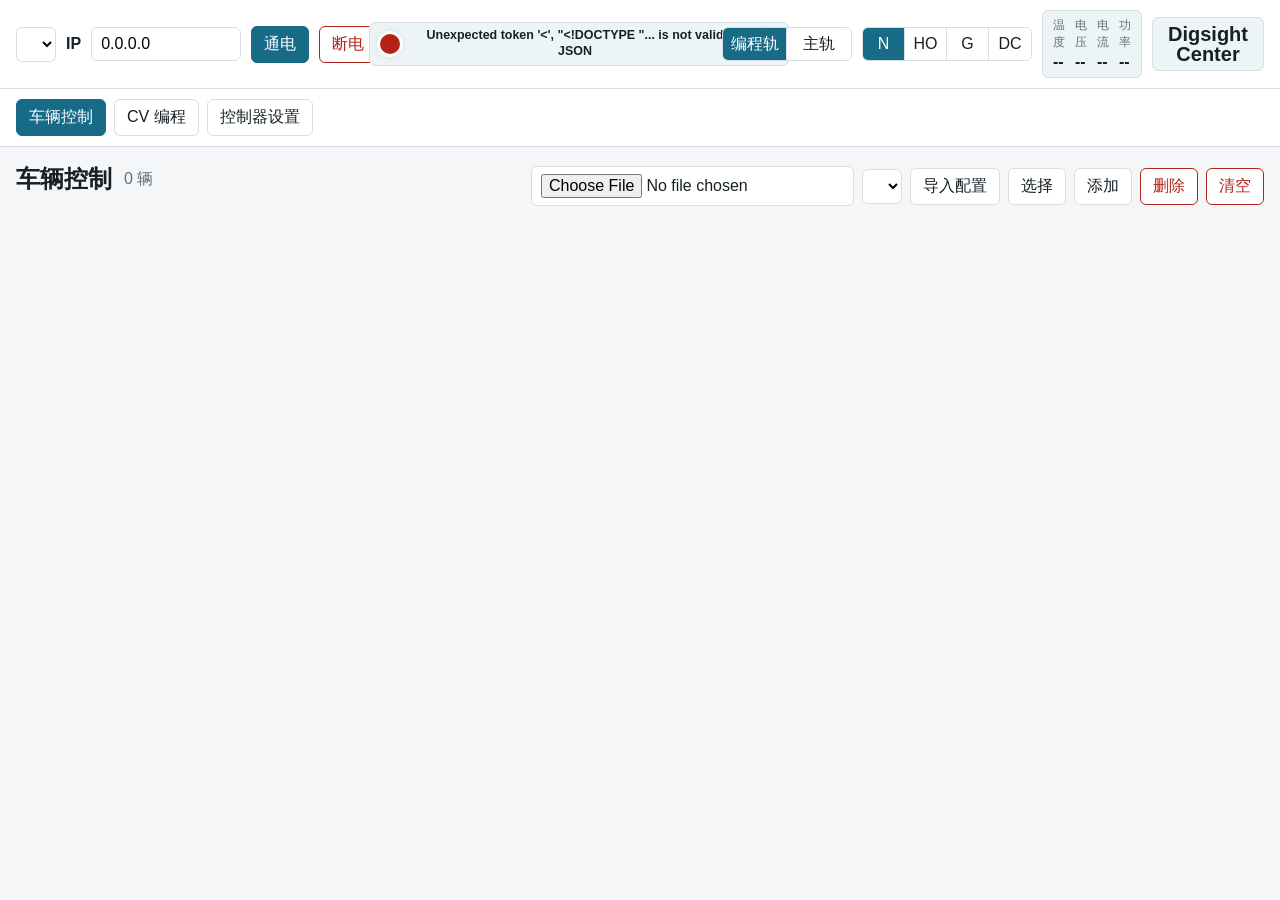
==== commit ae9d8196: "[Feature] Add vehicle clear and compact selection view Add a vehicle-library clear API that removes " ====
--- a/index.html
+++ b/index.html
@@ -16,6 +16,7 @@
         <input id="controllerIp" name="controllerIp" value="0.0.0.0" inputmode="decimal">
         <button id="powerOnButton" class="primary" type="button">通电</button>
         <button id="powerOffButton" class="danger" type="button">断电</button>
+        <button id="resetControllerConfigButton" type="button">重置</button>
       </div>
       <div id="connectionStatus" class="header-status" role="status" aria-live="polite">
         <span id="connectionLamp" class="lamp lamp-off" aria-label="控制器未能连通"></span>
@@ -70,6 +71,7 @@
           <button id="selectVehiclesButton" type="button">选择</button>
           <button id="addVehicleButton" type="button">添加</button>
           <button id="deleteVehiclesButton" class="danger" type="button">删除</button>
+          <button id="clearVehiclesButton" class="danger" type="button">清空</button>
         </section>
       </div>
       <div id="vehicleRegistry"></div>
--- a/assets/css/app.css
+++ b/assets/css/app.css
@@ -979,6 +979,64 @@
   gap: 8px;
   max-height: calc(100vh - 360px);
   overflow: auto;
+}
+
+.vehicle-selection-grid {
+  display: grid;
+  grid-template-columns: repeat(auto-fill, minmax(138px, 1fr));
+  gap: 8px;
+  align-items: stretch;
+}
+
+.vehicle-selection-card {
+  min-width: 0;
+  min-height: 92px;
+  display: grid;
+  grid-template-rows: minmax(42px, 1fr) auto;
+  justify-items: center;
+  align-items: center;
+  gap: 5px;
+  padding: 8px;
+  border: 1px solid var(--line);
+  border-radius: 6px;
+  background: var(--panel);
+  color: var(--text);
+  text-align: center;
+  cursor: pointer;
+}
+
+.vehicle-selection-card:hover,
+.vehicle-selection-card:focus-visible {
+  border-color: var(--accent);
+  box-shadow: 0 0 0 2px rgba(37, 99, 235, 0.12);
+}
+
+.vehicle-selection-card > img,
+.vehicle-selection-card > .vehicle-placeholder {
+  inline-size: min(100%, 6rem);
+  block-size: 3rem;
+  object-fit: contain;
+}
+
+.vehicle-selection-text {
+  min-width: 0;
+  inline-size: 100%;
+  display: grid;
+  gap: 2px;
+}
+
+.vehicle-selection-address {
+  font-size: 13px;
+  line-height: 1.1;
+}
+
+.vehicle-selection-name {
+  min-width: 0;
+  overflow: hidden;
+  text-overflow: ellipsis;
+  white-space: nowrap;
+  font-size: 12px;
+  line-height: 1.2;
 }
 
 .cab-vehicle-row {
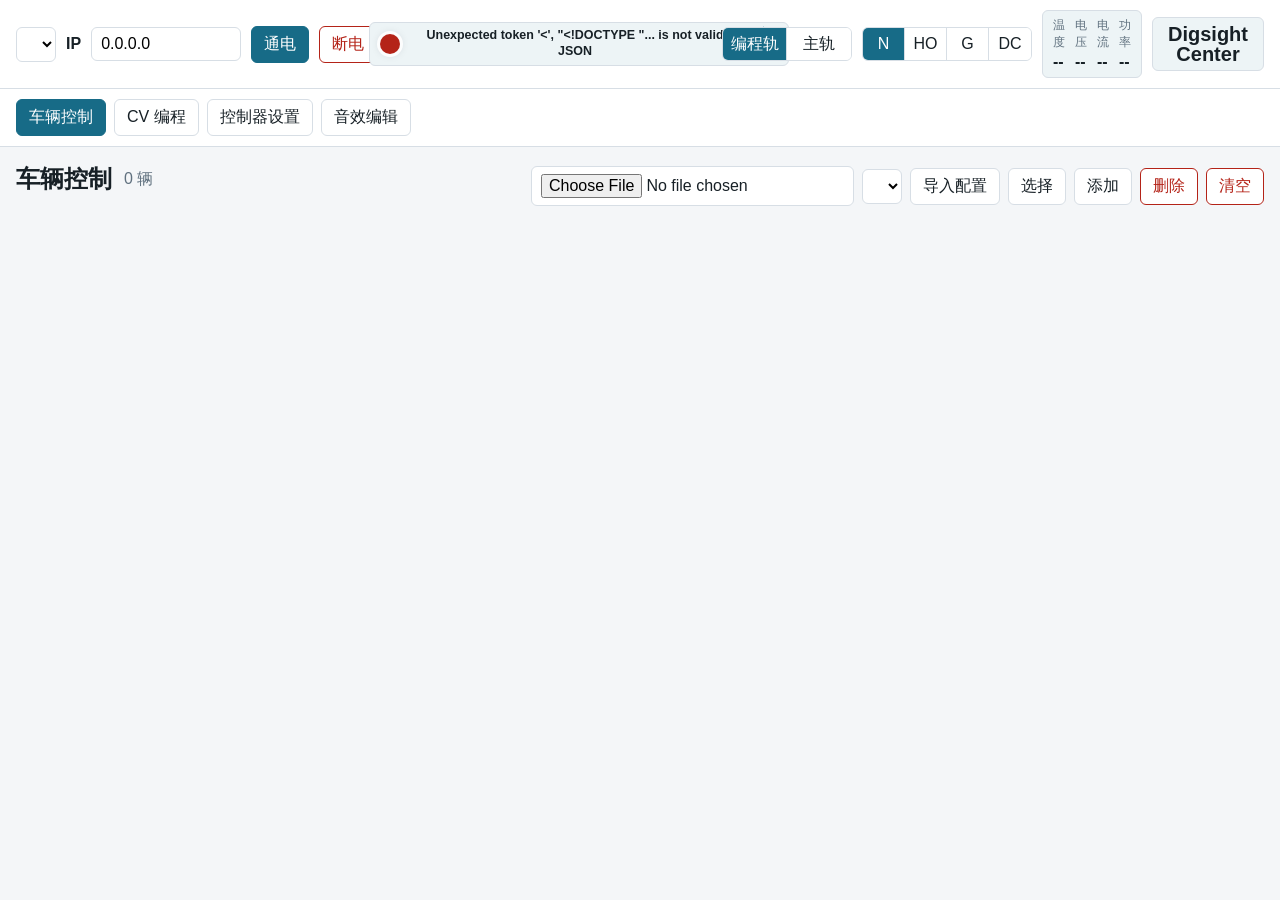
==== commit ca153ff8: "[Feature] add Digsight sound editor frontend Add the browser sound editor module with project import" ====
--- a/index.html
+++ b/index.html
@@ -55,6 +55,7 @@
       <button id="navVehicleControl" type="button" class="active">车辆控制</button>
       <button id="navCvProgramming" type="button">CV 编程</button>
       <button id="navControllerSettings" type="button">控制器设置</button>
+      <button id="navSoundEditor" type="button">音效编辑</button>
     </nav>
 
     <section id="vehicleControlView" class="view active" aria-label="车辆控制">
@@ -99,6 +100,47 @@
         <section id="trackProfilePanel" class="panel"></section>
       </div>
     </section>
+
+    <section id="soundEditorView" class="view" aria-label="音效编辑" hidden>
+      <div class="sound-editor-toolbar">
+        <div class="section-title">
+          <h1>音效编辑</h1>
+          <div id="soundProjectSummary" class="sound-project-summary"></div>
+        </div>
+        <div class="sound-editor-actions">
+          <input id="soundDxsdFileInput" type="file" accept=".dxsd,.xml,text/xml">
+          <button id="soundImportDxsdButton" type="button">导入 DXSD</button>
+          <label>芯片
+            <select id="soundChipSelect"></select>
+          </label>
+          <label>工程名
+            <input id="soundPackageName" value="新音效工程">
+          </label>
+          <button id="soundGeneratePackageButton" class="primary" type="button">生成 DXSD</button>
+        </div>
+      </div>
+      <div class="sound-editor-layout">
+        <aside class="sound-slot-list" aria-label="音效 Slot">
+          <h2>Slots</h2>
+          <div id="soundSlotList"></div>
+        </aside>
+        <section class="sound-node-panel" aria-label="节点图">
+          <div id="soundNodeCanvas" class="sound-node-canvas"></div>
+        </section>
+        <aside id="soundPropertyPanel" class="sound-property-panel" aria-label="属性"></aside>
+      </div>
+      <section id="soundFileInventoryPanel" class="sound-file-inventory" aria-label="当前音效包文件"></section>
+      <section class="sound-library-section" aria-label="音效库">
+        <div class="sound-library-toolbar">
+          <h2>音效库</h2>
+          <select id="soundLibraryCategory" aria-label="音效分类"></select>
+          <input id="soundLibrarySearch" placeholder="搜索音效">
+          <input id="soundUploadInput" type="file" accept="audio/*,.wav,.pcm" multiple>
+        </div>
+        <div id="soundLibraryPanel" class="sound-library-grid"></div>
+      </section>
+      <ul id="soundPackageWarnings" class="sound-warning-list"></ul>
+    </section>
   </main>
   <dialog id="statusDetailDialog" class="status-detail-dialog" aria-labelledby="statusDetailTitle">
     <div class="status-detail-header">
--- a/assets/css/app.css
+++ b/assets/css/app.css
@@ -943,26 +943,29 @@
   flex: 0 1 auto;
   min-width: 0;
   display: grid;
-  grid-template-columns: repeat(5, max-content);
+  grid-template-columns: repeat(6, max-content);
   justify-content: end;
   gap: 8px;
   align-items: center;
 }
 
 .cab-function-number-toggle,
-.cab-function-label-toggle {
+.cab-function-label-toggle,
+.cab-thumbnail-toggle {
   white-space: nowrap;
 }
 
 .cab-function-number-toggle[aria-pressed="true"],
-.cab-function-label-toggle[aria-pressed="true"] {
+.cab-function-label-toggle[aria-pressed="true"],
+.cab-thumbnail-toggle[aria-pressed="true"] {
   border-color: var(--accent);
   background: var(--accent);
   color: #fff;
 }
 
 .cab-function-number-toggle[aria-pressed="false"],
-.cab-function-label-toggle[aria-pressed="false"] {
+.cab-function-label-toggle[aria-pressed="false"],
+.cab-thumbnail-toggle[aria-pressed="false"] {
   background: #fff;
   color: var(--muted);
 }
@@ -981,6 +984,54 @@
   overflow: auto;
 }
 
+.cab-thumbnail-grid {
+  display: grid;
+  grid-template-columns: repeat(auto-fill, minmax(92px, 1fr));
+  gap: 8px;
+  max-height: calc(100vh - 360px);
+  overflow: auto;
+}
+
+.cab-thumbnail-card,
+.vehicle-selection-card {
+  min-width: 0;
+  display: grid;
+  justify-items: center;
+  align-items: center;
+  border: 1px solid var(--line);
+  border-radius: 6px;
+  color: var(--text);
+  text-align: center;
+  cursor: pointer;
+}
+
+.cab-thumbnail-card {
+  min-height: 82px;
+  grid-template-rows: minmax(38px, 1fr) auto;
+  gap: 4px;
+  padding: 7px;
+  background: var(--soft);
+}
+
+.cab-thumbnail-card.selected {
+  border-color: var(--accent);
+  background: #eef6ff;
+  box-shadow: inset 0 0 0 2px rgba(37, 99, 235, 0.16);
+}
+
+.cab-thumbnail-card.disabled-by-other-cab {
+  opacity: 0.48;
+  filter: grayscale(1);
+  cursor: not-allowed;
+}
+
+.cab-thumbnail-card > img,
+.cab-thumbnail-card > .vehicle-placeholder {
+  inline-size: min(100%, 5.4rem);
+  block-size: 2.7rem;
+  object-fit: contain;
+}
+
 .vehicle-selection-grid {
   display: grid;
   grid-template-columns: repeat(auto-fill, minmax(138px, 1fr));
@@ -989,20 +1040,34 @@
 }
 
 .vehicle-selection-card {
-  min-width: 0;
+  position: relative;
   min-height: 92px;
-  display: grid;
   grid-template-rows: minmax(42px, 1fr) auto;
-  justify-items: center;
-  align-items: center;
   gap: 5px;
   padding: 8px;
-  border: 1px solid var(--line);
-  border-radius: 6px;
   background: var(--panel);
-  color: var(--text);
-  text-align: center;
-  cursor: pointer;
+}
+
+.vehicle-selection-card.multi-selected {
+  border-color: var(--accent);
+  background: #e8f4f2;
+  box-shadow: inset 0 0 0 2px rgba(37, 99, 235, 0.16);
+}
+
+.vehicle-selection-check {
+  position: absolute;
+  inset-block-start: 6px;
+  inset-inline-start: 6px;
+  inline-size: 1.2rem;
+  block-size: 1.2rem;
+  display: inline-grid;
+  place-items: center;
+  border: 1px solid var(--line);
+  border-radius: 4px;
+  background: #fff;
+  color: var(--accent);
+  font-size: 0.85rem;
+  font-weight: 800;
 }
 
 .vehicle-selection-card:hover,
@@ -1643,7 +1708,7 @@
 
 .two-panel {
   display: grid;
-  grid-template-columns: minmax(560px, 1fr) minmax(260px, 360px);
+  grid-template-columns: minmax(520px, 1fr) minmax(440px, 480px);
   gap: 16px;
 }
 
@@ -1779,6 +1844,7 @@
 .vehicle-editor-name-row,
 .vehicle-editor-kind-row,
 .vehicle-editor-running-row,
+.vehicle-editor-protocol-row,
 .vehicle-editor-model-row {
   display: grid;
   gap: 10px;
@@ -1795,6 +1861,10 @@
 
 .vehicle-editor-running-row {
   grid-template-columns: minmax(5.5rem, 0.65fr) minmax(4.25rem, 0.45fr) minmax(6.25rem, 0.7fr) minmax(0, 1.2fr);
+}
+
+.vehicle-editor-protocol-row {
+  grid-template-columns: minmax(7rem, 1fr) minmax(6rem, 1fr);
 }
 
 .vehicle-editor-model-row {
@@ -1997,14 +2067,40 @@
 
 #trackProfilePanel {
   width: 100%;
-  max-width: 360px;
+  max-width: 480px;
   justify-self: end;
+  display: grid;
+  gap: 16px;
+}
+
+.controller-settings-section {
+  display: grid;
+  gap: 10px;
+}
+
+.railcom-settings-form {
+  display: grid;
+  gap: 10px;
+}
+
+.railcom-toggle {
+  display: inline-flex;
+  align-items: center;
+  gap: 8px;
+  color: var(--text);
+  font-weight: 700;
+}
+
+.railcom-toggle input {
+  inline-size: 18px;
+  block-size: 18px;
 }
 
 .stack-form label,
 .vehicle-editor-name-row label,
 .vehicle-editor-kind-row label,
 .vehicle-editor-running-row label,
+.vehicle-editor-protocol-row label,
 .vehicle-editor-model-row label,
 .profile-grid label,
 #addressPanel label,
@@ -2599,11 +2695,32 @@
   overflow-wrap: anywhere;
 }
 
+.panel-note {
+  margin: 0;
+  color: var(--muted);
+  font-size: 12px;
+  line-height: 1.4;
+}
+
+.profile-actions {
+  grid-column: 1 / -1;
+  display: flex;
+  align-items: center;
+  gap: 10px;
+  min-width: 0;
+}
+
 .profile-grid fieldset {
   display: grid;
   gap: 10px;
   border: 1px solid var(--line);
   border-radius: 8px;
+}
+
+.profile-grid legend,
+.profile-grid label,
+.profile-grid button {
+  white-space: nowrap;
 }
 
 .profile-grid button {
@@ -2613,6 +2730,316 @@
 
 .empty-state {
   color: var(--muted);
+}
+
+.sound-editor-toolbar {
+  display: flex;
+  align-items: center;
+  justify-content: space-between;
+  gap: 16px;
+  margin-bottom: 14px;
+}
+
+.sound-project-summary {
+  display: flex;
+  flex-wrap: wrap;
+  gap: 6px;
+  color: var(--muted);
+  font-size: 12px;
+}
+
+.sound-project-summary span {
+  padding: 3px 7px;
+  border: 1px solid var(--line);
+  border-radius: 6px;
+  background: #fff;
+}
+
+.sound-editor-actions,
+.sound-library-toolbar {
+  display: flex;
+  flex-wrap: wrap;
+  align-items: center;
+  justify-content: flex-end;
+  gap: 8px;
+}
+
+.sound-editor-actions label {
+  display: flex;
+  align-items: center;
+  gap: 6px;
+  color: var(--muted);
+  font-size: 12px;
+}
+
+#soundDxsdFileInput {
+  position: absolute;
+  inline-size: 1px;
+  block-size: 1px;
+  overflow: hidden;
+  opacity: 0;
+}
+
+.sound-editor-layout {
+  display: grid;
+  grid-template-columns: minmax(190px, 240px) minmax(420px, 1fr) minmax(230px, 300px);
+  gap: 12px;
+  align-items: stretch;
+  min-height: 460px;
+}
+
+.sound-slot-list,
+.sound-node-panel,
+.sound-property-panel,
+.sound-file-inventory,
+.sound-library-section {
+  min-width: 0;
+  border: 1px solid var(--line);
+  border-radius: 8px;
+  background: var(--panel);
+}
+
+.sound-slot-list,
+.sound-property-panel {
+  padding: 12px;
+}
+
+.sound-slot-list h2,
+.sound-property-panel h2,
+.sound-library-toolbar h2 {
+  margin: 0 0 10px;
+  font-size: 16px;
+}
+
+.sound-slot-row {
+  width: 100%;
+  display: grid;
+  grid-template-columns: 34px minmax(0, 1fr) max-content;
+  align-items: center;
+  gap: 8px;
+  margin-bottom: 6px;
+  text-align: left;
+}
+
+.sound-slot-row.active {
+  border-color: var(--accent);
+  background: #e8f4f6;
+}
+
+.sound-slot-number {
+  display: grid;
+  place-items: center;
+  inline-size: 26px;
+  block-size: 26px;
+  border-radius: 6px;
+  background: #f4ece2;
+  color: #7a4b00;
+  font-weight: 700;
+}
+
+.sound-slot-name {
+  overflow: hidden;
+  text-overflow: ellipsis;
+  white-space: nowrap;
+}
+
+.sound-slot-meta {
+  color: var(--muted);
+  font-size: 12px;
+}
+
+.sound-node-panel {
+  overflow: hidden;
+}
+
+.sound-node-canvas {
+  min-height: 460px;
+  background: #f8fafb;
+}
+
+.sound-node-canvas svg {
+  width: 100%;
+  height: 100%;
+  min-height: 460px;
+  display: block;
+}
+
+.sound-grid line {
+  stroke: #dfe8ed;
+  stroke-width: 1;
+}
+
+.sound-node rect {
+  fill: #ffffff;
+  stroke: #60717f;
+  stroke-width: 1.5;
+}
+
+.sound-node.selected rect {
+  stroke: #176b87;
+  stroke-width: 3;
+}
+
+.sound-node text {
+  fill: var(--text);
+  font-size: 12px;
+  pointer-events: none;
+}
+
+.sound-node text + text {
+  fill: var(--muted);
+  font-size: 11px;
+}
+
+.sound-connector {
+  fill: none;
+  stroke: #176b87;
+  stroke-width: 2;
+  cursor: pointer;
+}
+
+.sound-connector.selected {
+  stroke: #b42318;
+  stroke-width: 3;
+}
+
+.sound-property-panel {
+  display: grid;
+  align-content: start;
+  gap: 12px;
+}
+
+.sound-property-block {
+  display: grid;
+  gap: 8px;
+  padding: 10px;
+  border: 1px solid var(--line);
+  border-radius: 6px;
+  background: #f8fafb;
+}
+
+.sound-property-block h3,
+.sound-property-block p {
+  margin: 0;
+}
+
+.sound-property-block label {
+  display: grid;
+  gap: 5px;
+  color: var(--muted);
+}
+
+.sound-library-section {
+  margin-top: 12px;
+  padding: 12px;
+}
+
+.sound-file-inventory {
+  margin-top: 12px;
+  padding: 12px;
+}
+
+.sound-file-inventory-header {
+  display: flex;
+  align-items: center;
+  justify-content: space-between;
+  gap: 12px;
+  margin-bottom: 10px;
+}
+
+.sound-file-inventory-header h2 {
+  margin: 0;
+  font-size: 16px;
+}
+
+.sound-file-inventory-header span {
+  color: var(--muted);
+  font-size: 12px;
+}
+
+.sound-file-table {
+  display: grid;
+  gap: 1px;
+  overflow-x: auto;
+  border: 1px solid var(--line);
+  border-radius: 6px;
+  background: var(--line);
+}
+
+.sound-file-row {
+  display: grid;
+  grid-template-columns: 56px minmax(160px, 1.2fr) 80px 80px 72px minmax(180px, 1.4fr);
+  gap: 8px;
+  align-items: center;
+  min-width: 760px;
+  padding: 8px 10px;
+  background: #fff;
+  font-size: 12px;
+}
+
+.sound-file-row-head {
+  background: #f3f6f8;
+  color: var(--muted);
+  font-weight: 700;
+}
+
+.sound-file-row span {
+  min-width: 0;
+  overflow: hidden;
+  text-overflow: ellipsis;
+  white-space: nowrap;
+}
+
+.sound-library-grid {
+  display: grid;
+  grid-template-columns: repeat(auto-fill, minmax(180px, 1fr));
+  gap: 8px;
+  margin-top: 10px;
+}
+
+.sound-library-item {
+  min-height: 92px;
+  display: grid;
+  align-content: start;
+  gap: 5px;
+  padding: 10px;
+  text-align: left;
+}
+
+.sound-library-item strong {
+  color: var(--text);
+}
+
+.sound-library-item span,
+.sound-library-item small {
+  color: var(--muted);
+  font-size: 12px;
+  line-height: 1.35;
+}
+
+.sound-warning-list {
+  margin: 10px 0 0;
+  padding-left: 20px;
+  color: #8a4a00;
+  font-size: 13px;
+}
+
+@media (max-width: 900px) {
+  .sound-editor-toolbar,
+  .sound-editor-actions,
+  .sound-library-toolbar {
+    align-items: stretch;
+    flex-direction: column;
+  }
+
+  .sound-editor-layout {
+    grid-template-columns: 1fr;
+  }
+
+  .sound-node-canvas,
+  .sound-node-canvas svg {
+    min-height: 360px;
+  }
 }
 
 @media (max-width: 1080px) {
@@ -2657,6 +3084,7 @@
   .vehicle-editor-name-row,
   .vehicle-editor-kind-row,
   .vehicle-editor-running-row,
+  .vehicle-editor-protocol-row,
   .vehicle-editor-model-row {
     grid-template-columns: 1fr;
   }
@@ -2735,7 +3163,7 @@
   }
 
   .cab-filter-bar {
-    grid-template-columns: repeat(5, max-content);
+    grid-template-columns: repeat(6, max-content);
     gap: 4px;
     font-size: clamp(0.72rem, 2.6vw, 0.9rem);
   }
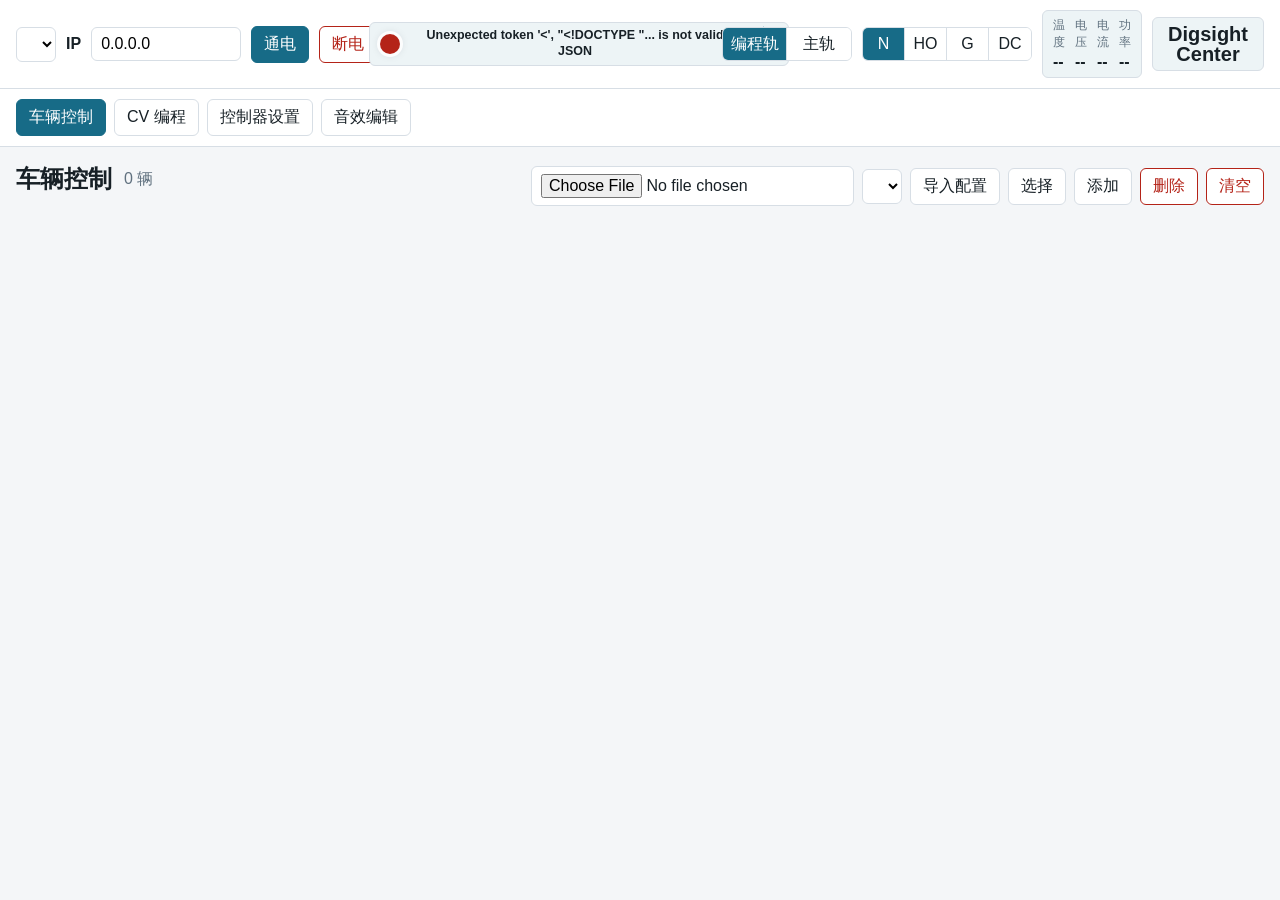
==== commit 0051596d: "[Feature] add sound and Slot library workflow Add persisted sound and Slot library workflows, librar" ====
--- a/index.html
+++ b/index.html
@@ -108,20 +108,20 @@
           <div id="soundProjectSummary" class="sound-project-summary"></div>
         </div>
         <div class="sound-editor-actions">
-          <input id="soundDxsdFileInput" type="file" accept=".dxsd,.xml,text/xml">
-          <button id="soundImportDxsdButton" type="button">导入 DXSD</button>
+          <input id="soundDxsdFileInput" type="file" accept=".dxsd,.dxsp">
+          <button id="soundImportDxsdButton" type="button">导入音效工程</button>
           <label>芯片
             <select id="soundChipSelect"></select>
           </label>
           <label>工程名
             <input id="soundPackageName" value="新音效工程">
           </label>
-          <button id="soundGeneratePackageButton" class="primary" type="button">生成 DXSD</button>
+          <button id="soundGeneratePackageButton" class="primary" type="button">生成音效包</button>
         </div>
       </div>
       <div class="sound-editor-layout">
         <aside class="sound-slot-list" aria-label="音效 Slot">
-          <h2>Slots</h2>
+          <h2>Slot</h2>
           <div id="soundSlotList"></div>
         </aside>
         <section class="sound-node-panel" aria-label="节点图">
@@ -131,14 +131,26 @@
       </div>
       <section id="soundFileInventoryPanel" class="sound-file-inventory" aria-label="当前音效包文件"></section>
       <section class="sound-library-section" aria-label="音效库">
-        <div class="sound-library-toolbar">
-          <h2>音效库</h2>
-          <select id="soundLibraryCategory" aria-label="音效分类"></select>
-          <input id="soundLibrarySearch" placeholder="搜索音效">
-          <input id="soundUploadInput" type="file" accept="audio/*,.wav,.pcm" multiple>
+        <div id="soundLibraryPanel" class="sound-library-grid">
+          <div class="sound-library-column">
+            <div class="sound-library-toolbar">
+              <h2>音效库</h2>
+              <select id="soundLibraryCategory" aria-label="音效分类"></select>
+              <input id="soundLibrarySearch" placeholder="搜索音效">
+              <input id="soundUploadInput" type="file" accept="audio/*,.wav,.pcm" multiple>
+              <input id="soundReplaceUploadInput" type="file" accept=".wav,audio/wav,audio/x-wav">
+            </div>
+            <div id="soundLibraryItems" class="sound-library-grid-inner"></div>
+          </div>
+          <div class="sound-library-column">
+            <div id="soundSlotLibraryHeader" class="sound-slot-library-header"></div>
+            <div id="soundSlotLibraryItems" class="sound-library-grid-inner"></div>
+          </div>
         </div>
-        <div id="soundLibraryPanel" class="sound-library-grid"></div>
       </section>
+      <dialog id="soundFileEditorDialog" class="sound-file-editor-dialog" aria-label="编辑音效文件">
+        <div id="soundFileEditorDialogContent"></div>
+      </dialog>
       <ul id="soundPackageWarnings" class="sound-warning-list"></ul>
     </section>
   </main>
--- a/assets/css/app.css
+++ b/assets/css/app.css
@@ -77,6 +77,9 @@
 }
 
 .controller-header {
+  position: sticky;
+  top: 0;
+  z-index: 30;
   display: grid;
   grid-template-columns: minmax(0, 1fr) minmax(220px, auto) minmax(0, 1fr) auto;
   grid-template-areas: "controls status runtime brand";
@@ -2772,7 +2775,8 @@
   font-size: 12px;
 }
 
-#soundDxsdFileInput {
+#soundDxsdFileInput,
+#soundReplaceUploadInput {
   position: absolute;
   inline-size: 1px;
   block-size: 1px;
@@ -2782,10 +2786,12 @@
 
 .sound-editor-layout {
   display: grid;
-  grid-template-columns: minmax(190px, 240px) minmax(420px, 1fr) minmax(230px, 300px);
+  grid-template-columns: minmax(180px, var(--sound-slot-panel-width, 240px)) minmax(420px, 1fr) minmax(220px, var(--sound-property-panel-width, 300px));
   gap: 12px;
   align-items: stretch;
-  min-height: 460px;
+  height: clamp(430px, calc(100vh - 250px), 660px);
+  min-height: 430px;
+  overflow: hidden;
 }
 
 .sound-slot-list,
@@ -2801,7 +2807,43 @@
 
 .sound-slot-list,
 .sound-property-panel {
+  position: relative;
+  min-height: 0;
+  overflow: auto;
   padding: 12px;
+}
+
+.sound-panel-resizer {
+  position: absolute;
+  top: 0;
+  bottom: 0;
+  z-index: 4;
+  width: 8px;
+  cursor: col-resize;
+}
+
+.sound-panel-resizer::after {
+  content: "";
+  position: absolute;
+  top: 12px;
+  bottom: 12px;
+  left: 3px;
+  width: 2px;
+  border-radius: 999px;
+  background: transparent;
+}
+
+.sound-panel-resizer:hover::after,
+.sound-panel-resizer.dragging::after {
+  background: var(--accent);
+}
+
+.sound-panel-resizer-slots {
+  right: -5px;
+}
+
+.sound-panel-resizer-properties {
+  left: -5px;
 }
 
 .sound-slot-list h2,
@@ -2814,14 +2856,22 @@
 .sound-slot-row {
   width: 100%;
   display: grid;
-  grid-template-columns: 34px minmax(0, 1fr) max-content;
+  grid-template-columns: minmax(0, 1fr) max-content;
   align-items: center;
   gap: 8px;
   margin-bottom: 6px;
+}
+
+.sound-slot-select {
+  min-width: 0;
+  display: grid;
+  grid-template-columns: 34px minmax(0, 1fr);
+  align-items: center;
+  gap: 8px;
   text-align: left;
 }
 
-.sound-slot-row.active {
+.sound-slot-row.active .sound-slot-select {
   border-color: var(--accent);
   background: #e8f4f6;
 }
@@ -2832,35 +2882,100 @@
   inline-size: 26px;
   block-size: 26px;
   border-radius: 6px;
-  background: #f4ece2;
-  color: #7a4b00;
+  background: #8a4a00;
+  color: #fff7ed;
   font-weight: 700;
 }
 
 .sound-slot-name {
+  color: var(--text);
+  font-weight: 700;
   overflow: hidden;
   text-overflow: ellipsis;
   white-space: nowrap;
 }
 
-.sound-slot-meta {
+.sound-slot-function-field {
+  display: grid;
+  grid-template-columns: max-content 3.2rem;
+  align-items: center;
+  gap: 3px;
+  color: var(--text);
+  font-size: 12px;
+  font-weight: 700;
+}
+
+.sound-slot-function-input {
+  min-height: 30px;
+  width: 3.2rem;
+  padding: 4px 5px;
+  color: var(--text);
+  font-weight: 700;
+  text-align: center;
+}
+
+.sound-node-panel {
+  min-height: 0;
+  overflow: hidden;
+}
+
+.sound-node-canvas {
+  height: 100%;
+  min-height: 0;
+  display: grid;
+  grid-template-rows: auto minmax(0, 1fr);
+  background: #f8fafb;
+}
+
+.sound-canvas-toolbar {
+  display: flex;
+  align-items: center;
+  justify-content: flex-end;
+  gap: 6px;
+  padding: 8px;
+  border-bottom: 1px solid var(--line);
+  background: #fff;
+}
+
+.sound-canvas-toolbar button {
+  min-width: 34px;
+  min-height: 30px;
+  padding: 4px 8px;
+}
+
+#soundCanvasSelectModeButton[aria-pressed="true"] {
+  color: #fff;
+  background: var(--accent);
+  border-color: var(--accent);
+}
+
+.sound-canvas-toolbar span {
+  min-width: 44px;
   color: var(--muted);
   font-size: 12px;
-}
-
-.sound-node-panel {
-  overflow: hidden;
-}
-
-.sound-node-canvas {
-  min-height: 460px;
+  font-weight: 700;
+  text-align: center;
+}
+
+.sound-node-canvas-scroll {
+  min-height: 0;
+  overflow: auto;
+  cursor: grab;
+  touch-action: none;
+}
+
+.sound-node-canvas-scroll.dragging {
+  cursor: grabbing;
+}
+
+.sound-node-canvas-content {
+  position: relative;
+  min-width: 100%;
+  min-height: 100%;
   background: #f8fafb;
 }
 
 .sound-node-canvas svg {
-  width: 100%;
-  height: 100%;
-  min-height: 460px;
   display: block;
 }
 
@@ -2873,10 +2988,16 @@
   fill: #ffffff;
   stroke: #60717f;
   stroke-width: 1.5;
+  cursor: move;
 }
 
 .sound-node.selected rect {
   stroke: #176b87;
+  stroke-width: 3;
+}
+
+.sound-node.dragging rect {
+  stroke: #b42318;
   stroke-width: 3;
 }
 
@@ -2889,6 +3010,24 @@
 .sound-node text + text {
   fill: var(--muted);
   font-size: 11px;
+}
+
+.sound-node .sound-node-resize-handle {
+  fill: #176b87;
+  stroke: #ffffff;
+  stroke-width: 1.5;
+  cursor: nwse-resize;
+  pointer-events: all;
+}
+
+.sound-node.selected .sound-node-resize-handle,
+.sound-node.dragging .sound-node-resize-handle {
+  stroke: #ffffff;
+  stroke-width: 1.5;
+}
+
+.sound-node-resize-handle.dragging {
+  fill: #b42318;
 }
 
 .sound-connector {
@@ -2903,6 +3042,44 @@
   stroke-width: 3;
 }
 
+.sound-connector-handle {
+  fill: #ffffff;
+  stroke: #176b87;
+  stroke-width: 2;
+  cursor: crosshair;
+  pointer-events: all;
+}
+
+.sound-connector-group.selected .sound-connector-handle {
+  stroke: #b42318;
+}
+
+.sound-selection-rect {
+  position: absolute;
+  border: 1px solid #176b87;
+  background: rgba(23, 107, 135, 0.14);
+  pointer-events: none;
+}
+
+.sound-canvas-menu {
+  position: absolute;
+  z-index: 6;
+  display: grid;
+  min-width: 120px;
+  padding: 5px;
+  border: 1px solid var(--line);
+  border-radius: 6px;
+  background: #fff;
+  box-shadow: 0 10px 26px rgba(15, 23, 42, 0.18);
+}
+
+.sound-canvas-menu button {
+  justify-content: start;
+  border: 0;
+  background: transparent;
+  text-align: left;
+}
+
 .sound-property-panel {
   display: grid;
   align-content: start;
@@ -2929,6 +3106,41 @@
   color: var(--muted);
 }
 
+.sound-property-grid {
+  display: grid;
+  grid-template-columns: repeat(2, minmax(0, 1fr));
+  gap: 8px;
+}
+
+.sound-property-grid-three {
+  grid-template-columns: repeat(3, minmax(0, 1fr));
+}
+
+.sound-property-actions,
+.sound-slot-library-save {
+  display: flex;
+  align-items: end;
+  gap: 8px;
+}
+
+.sound-slot-library-save label {
+  flex: 1;
+}
+
+.sound-property-file-line {
+  display: flex;
+  align-items: center;
+  justify-content: space-between;
+  gap: 8px;
+}
+
+.sound-property-file-line span {
+  min-width: 0;
+  overflow: hidden;
+  text-overflow: ellipsis;
+  white-space: nowrap;
+}
+
 .sound-library-section {
   margin-top: 12px;
   padding: 12px;
@@ -2955,6 +3167,12 @@
 .sound-file-inventory-header span {
   color: var(--muted);
   font-size: 12px;
+}
+
+.sound-file-inventory-actions {
+  display: flex;
+  align-items: center;
+  gap: 8px;
 }
 
 .sound-file-table {
@@ -2968,10 +3186,10 @@
 
 .sound-file-row {
   display: grid;
-  grid-template-columns: 56px minmax(160px, 1.2fr) 80px 80px 72px minmax(180px, 1.4fr);
+  grid-template-columns: 56px minmax(160px, 1.2fr) 80px 128px 72px minmax(180px, 1.4fr) minmax(260px, max-content);
   gap: 8px;
   align-items: center;
-  min-width: 760px;
+  min-width: 920px;
   padding: 8px 10px;
   background: #fff;
   font-size: 12px;
@@ -2983,6 +3201,16 @@
   font-weight: 700;
 }
 
+.sound-file-sort-button {
+  min-height: 0;
+  padding: 0;
+  border: 0;
+  background: transparent;
+  color: inherit;
+  font: inherit;
+  text-align: left;
+}
+
 .sound-file-row span {
   min-width: 0;
   overflow: hidden;
@@ -2990,11 +3218,164 @@
   white-space: nowrap;
 }
 
+.sound-file-actions {
+  display: flex;
+  align-items: center;
+  gap: 6px;
+  justify-content: flex-end;
+}
+
+.sound-file-actions button,
+.sound-file-actions select {
+  min-width: 48px;
+  min-height: 28px;
+  padding: 3px 8px;
+  font-size: 12px;
+}
+
+.sound-file-actions select {
+  min-width: 86px;
+}
+
+.sound-preview-button {
+  display: inline-flex;
+  align-items: center;
+  justify-content: center;
+  width: 30px;
+  min-width: 30px;
+  height: 28px;
+  padding: 0;
+  font-size: 12px;
+  line-height: 1;
+}
+
+.sound-preview-button.compact {
+  width: 28px;
+  min-width: 28px;
+  height: 24px;
+}
+
+.sound-preview-button.playing {
+  color: #fff;
+  background: #176b87;
+  border-color: #176b87;
+}
+
+.sound-file-editor-dialog {
+  width: min(760px, calc(100vw - 32px));
+  max-height: min(720px, calc(100vh - 32px));
+  padding: 16px;
+  border: 1px solid var(--line);
+  border-radius: 8px;
+  overflow: hidden;
+}
+
+.sound-file-editor-dialog[open] {
+  display: grid;
+}
+
+.sound-file-editor-dialog::backdrop {
+  background: rgba(15, 23, 42, 0.32);
+}
+
+#soundFileEditorDialogContent {
+  min-height: 0;
+  display: grid;
+  grid-template-rows: auto auto auto minmax(0, 1fr);
+  gap: 12px;
+}
+
+.sound-file-editor-header {
+  display: flex;
+  align-items: start;
+  justify-content: space-between;
+  gap: 12px;
+}
+
+.sound-file-editor-header h2,
+.sound-file-editor-header p {
+  margin: 0;
+}
+
+.sound-file-editor-header p {
+  color: var(--muted);
+  font-size: 12px;
+}
+
+.sound-file-editor-header button {
+  min-width: 34px;
+  min-height: 34px;
+  padding: 0;
+  font-size: 20px;
+}
+
+.sound-file-editor-actions {
+  display: flex;
+  justify-content: flex-end;
+}
+
+.sound-file-editor-filters {
+  display: grid;
+  grid-template-columns: minmax(120px, 180px) minmax(0, 1fr);
+  gap: 8px;
+}
+
+.sound-file-editor-library {
+  min-height: 0;
+  display: grid;
+  grid-template-columns: repeat(auto-fill, minmax(136px, 1fr));
+  gap: 8px;
+  overflow: auto;
+}
+
 .sound-library-grid {
   display: grid;
-  grid-template-columns: repeat(auto-fill, minmax(180px, 1fr));
+  grid-template-columns: minmax(0, 1fr) minmax(0, 1fr);
+  gap: 12px;
+  align-items: start;
+}
+
+.sound-library-column {
+  min-width: 0;
+  display: grid;
+  grid-template-rows: auto minmax(0, 1fr);
+  align-content: start;
   gap: 8px;
-  margin-top: 10px;
+}
+
+.sound-library-toolbar,
+.sound-slot-library-header {
+  min-height: 42px;
+  justify-content: flex-start;
+}
+
+.sound-library-column h2,
+.sound-slot-library-header h2 {
+  margin: 0;
+  font-size: 16px;
+}
+
+.sound-library-grid-inner {
+  min-height: 0;
+  display: grid;
+  grid-template-columns: repeat(auto-fill, minmax(160px, 1fr));
+  gap: 8px;
+}
+
+.sound-slot-library-header {
+  display: flex;
+  flex-wrap: wrap;
+  align-items: center;
+  gap: 8px;
+}
+
+.sound-slot-library-header select {
+  min-width: 120px;
+}
+
+.sound-slot-library-header input {
+  min-width: 160px;
+  flex: 1 1 220px;
 }
 
 .sound-library-item {
@@ -3004,6 +3385,11 @@
   gap: 5px;
   padding: 10px;
   text-align: left;
+}
+
+.sound-library-item.compact {
+  min-height: 68px;
+  padding: 8px;
 }
 
 .sound-library-item strong {
@@ -3034,11 +3420,23 @@
 
   .sound-editor-layout {
     grid-template-columns: 1fr;
+    grid-template-rows: minmax(90px, 0.7fr) minmax(240px, 1.6fr) minmax(110px, 1fr);
+    height: clamp(430px, calc(100vh - 190px), 700px);
+    min-height: 430px;
+    overflow: hidden;
   }
 
   .sound-node-canvas,
-  .sound-node-canvas svg {
+  .sound-node-canvas-content {
     min-height: 360px;
+  }
+
+  .sound-library-section {
+    padding: 10px;
+  }
+
+  .sound-library-grid {
+    grid-template-columns: 1fr;
   }
 }
 
